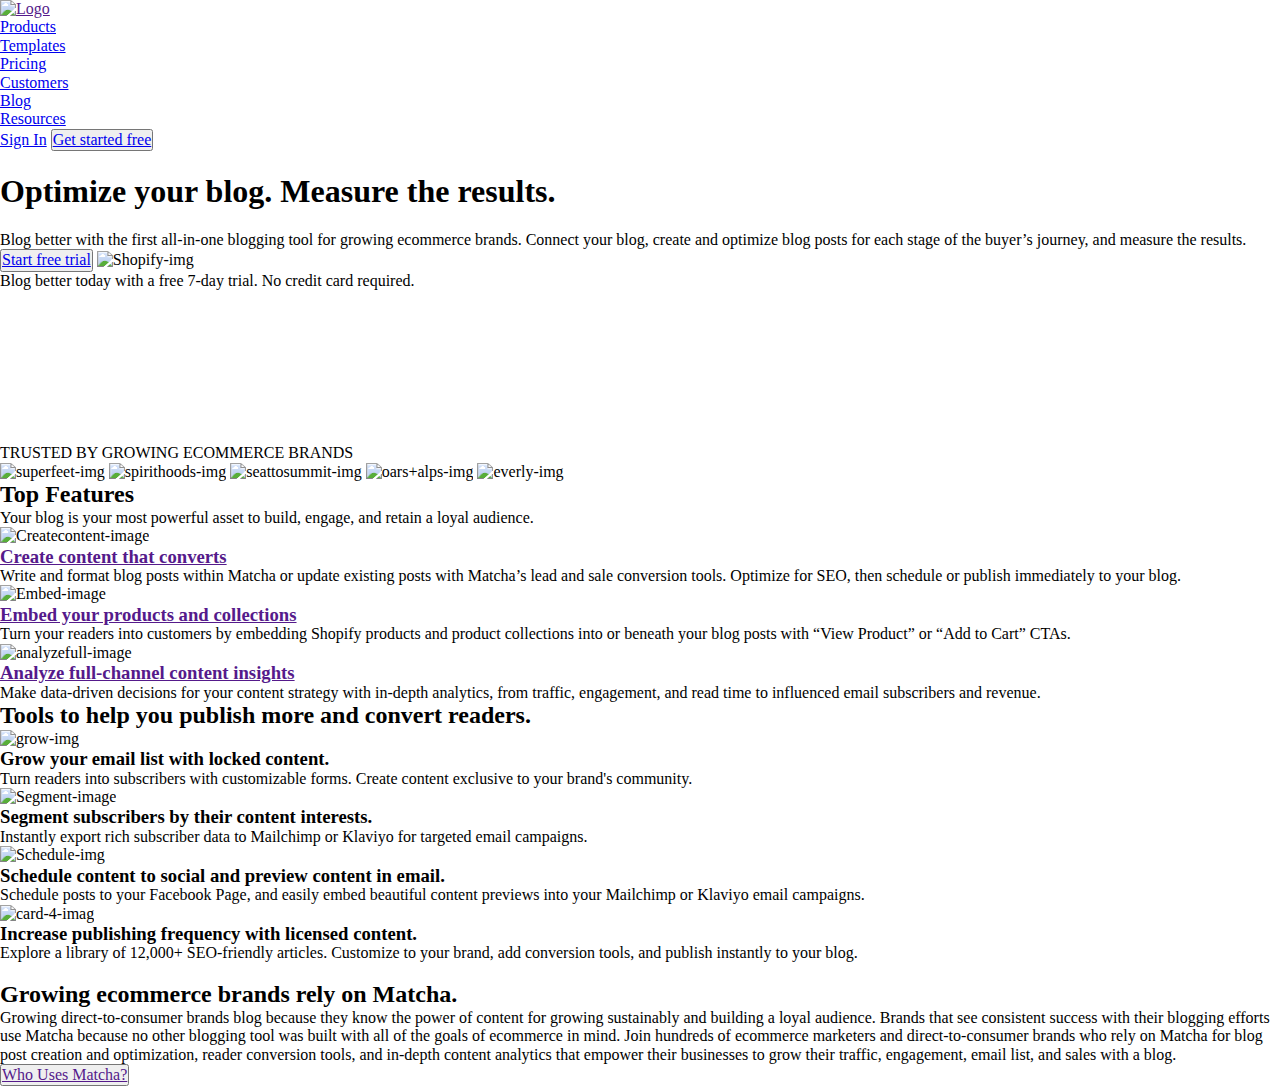
==== Matcha/index.html @ 9ccde67f "Maquietacion pagina Matcha" ====
<!DOCTYPE html>
<html lang="en">
<head>
    <meta charset="UTF-8">
    <meta name="viewport" content="width=device-width, initial-scale=1.0">
    <link rel="stylesheet" href="normalize.css">
    <link rel="stylesheet" href="styles.css">
    <title>Reto General: Matcha</title>
</head>
<body>
    
    <header>

        <div class="logo-container">
            <a href="">
                <img src="https://getmatcha.com/wp-content/themes/getmatcha/img/footer_logo.svg" alt="Logo">
            </a>
        </div>

        <nav>
            <ul>
                <li><a href="#">Products</a></li>
                <li><a href="#">Templates</a></li>
                <li><a href="#">Pricing</a></li>
                <li><a href="#">Customers</a></li>
                <li><a href="#">Blog</a></li>
                <li><a href="#">Resources</a></li>
            </ul>
        </nav>

        <div class="actions-container">
           <a href="#">Sign In</a> 
           <button><a href="#">Get started free</a></button>
        </div>

    </header>

    <main>

        <article>

            <section>
               <div>
                    <h1>Optimize your blog.
                        Measure the results.</h1>
                    
                    <p>Blog better with the first all-in-one blogging tool for growing ecommerce brands. Connect your blog, create and optimize blog posts for each stage of the buyer’s journey, and measure the results.</p>
               </div>

                <div>
                    <button><a href="#">Start free trial</a></button>
                    <img src="https://getmatcha.com/wp-content/themes/getmatcha/img/gfx/shopify-stars.svg" alt="Shopify-img">
                </div>

                <div>
                    <p>
                        Blog better today with a free 7-day trial.
                        No credit card required.  
                    </p>
                </div>
                
               

            </section>

            <section>
                <video src="https://getmatcha.com/"></video>
            </section>

            <footer>
                <div>
                    <p>TRUSTED BY GROWING ECOMMERCE BRANDS</p>
                </div>
                <div>
                    <img src="https://getmatcha.com/wp-content/uploads/2020/08/superfeet.png" alt="superfeet-img">
                    <img src="https://getmatcha.com/wp-content/uploads/2020/08/spirithoods.png" alt="spirithoods-img">
                    <img src="https://getmatcha.com/wp-content/uploads/2020/08/seatosummit.png" alt="seattosummit-img">
                    <img src="https://getmatcha.com/wp-content/uploads/2020/08/oars.png" alt="oars+alps-img">
                    <img src="https://getmatcha.com/wp-content/uploads/2020/08/everly.png" alt="everly-img">
                </div>
            </footer>

        </article>

        <article>

            <section>
                <h2>Top Features</h2>
                <p>Your blog is your most powerful asset to build, engage, and retain a loyal audience.</p>
            </section>

            <section>
                <div>
                    <img src="https://getmatcha.com/wp-content/uploads/2020/08/Group-376-1.png" alt="Createcontent-image">
                    <h3><a href="">Create content that converts</a></h3>
                    <p>Write and format blog posts within Matcha or update existing posts with Matcha’s lead and sale conversion tools. Optimize for SEO, then schedule or publish immediately to your blog.</p>
                </div>
                <div>
                    <img src="https://getmatcha.com/wp-content/uploads/2020/08/Group-381.png" alt="Embed-image">
                    <h3><a href="">Embed your products and collections</a></h3>
                    <p>Turn your readers into customers by embedding Shopify products and product collections into or beneath your blog posts with “View Product” or “Add to Cart” CTAs.</p>
                </div>
                <div>
                    <img src="https://getmatcha.com/wp-content/uploads/2020/08/Group-406-1.png" alt="analyzefull-image">
                    <h3><a href="">Analyze full-channel content insights</a></h3>
                    <p>Make data-driven decisions for your content strategy with in-depth analytics, from traffic, engagement, and read time to influenced email subscribers and revenue.</p>
                </div>
            </section>

        </article>

        <article>
            <div>
                <h2>Tools to help you publish more and convert readers.</h2>
            </div>
            <div>
                <div>
                    <img src="https://getmatcha.com/wp-content/uploads/2020/04/feature-platform-1.png" alt="grow-img">
                    <h3>Grow your email list with locked content.</h3>
                    <p>Turn readers into subscribers with customizable forms. Create content exclusive to your brand's community.</p>
                </div>
                <div>
                    <img src="https://getmatcha.com/wp-content/uploads/2020/04/feature-platform-3.png" alt="Segment-image">
                    <h3>Segment subscribers by their content interests.</h3>
                    <p>Instantly export rich subscriber data to Mailchimp or Klaviyo for targeted email campaigns.</p>
                </div>
                <div>
                    <img src="https://getmatcha.com/wp-content/uploads/2020/07/feature-blog-email.png" alt="Schedule-img">
                    <h3>Schedule content to social and preview content in email.</h3>
                    <p>Schedule posts to your Facebook Page, and easily embed beautiful content previews into your Mailchimp or Klaviyo email campaigns.</p>
                </div>
                <div>
                    <img src="https://getmatcha.com/wp-content/uploads/2020/04/feature-library-1.png" alt="card-4-imag">
                    <h3>Increase publishing frequency with licensed content.</h3>
                    <p>Explore a library of 12,000+ SEO-friendly articles. Customize to your brand, add conversion tools, and publish instantly to your blog.</p>
                </div>
            </div>
        </article>

        <article>

            <div>
                <a href=""><img src="" alt=""></a>
            </div>
            <div>
                <h2>Growing ecommerce brands rely on Matcha.</h2>
                <p>Growing direct-to-consumer brands blog because they know the power of content for growing sustainably and building a loyal audience.

                    Brands that see consistent success with their blogging efforts use Matcha because no other blogging tool was built with all of the goals of ecommerce in mind.
                    
                    Join hundreds of ecommerce marketers and direct-to-consumer brands who rely on Matcha for blog post creation and optimization, reader conversion tools, and in-depth content analytics that empower their businesses to grow their traffic, engagement, email list, and sales with a blog.</p>
                    <button><a href="">Who Uses Matcha?</a></button>
            </div>


        </article>



    </main>

    <footer></footer>

</body>
</html>
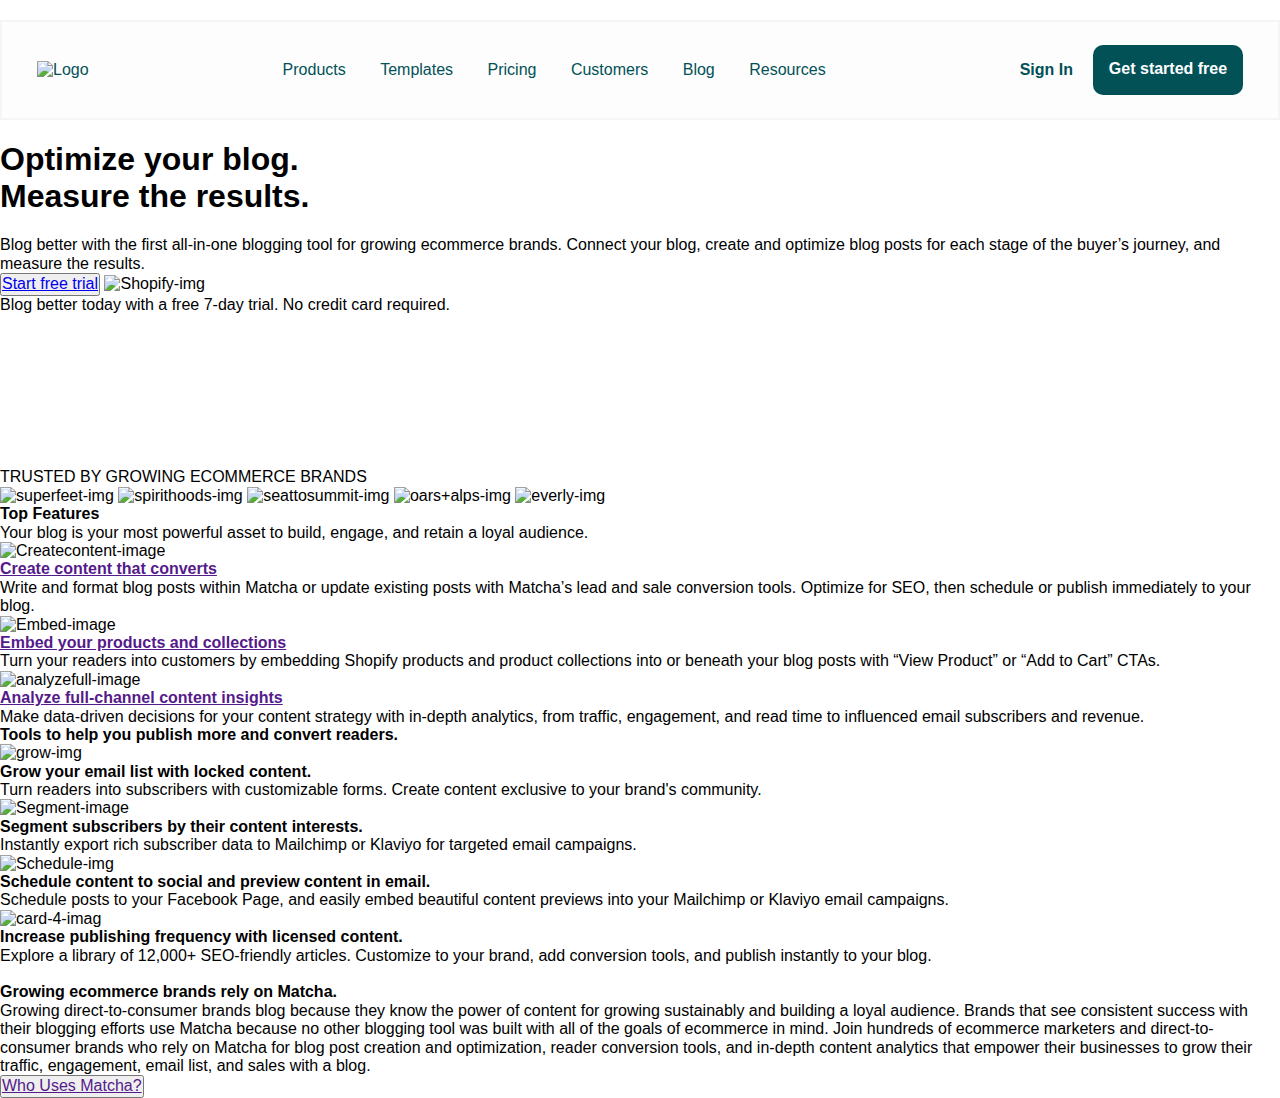
==== commit 8d35691e: "Barra de navegación lista" ====
--- a/Matcha/index.html
+++ b/Matcha/index.html
@@ -30,7 +30,7 @@
 
         <div class="actions-container">
            <a href="#">Sign In</a> 
-           <button><a href="#">Get started free</a></button>
+           <a class="nav-button" href="#">Get started free</a>
         </div>
 
     </header>
@@ -41,7 +41,7 @@
 
             <section>
                <div>
-                    <h1>Optimize your blog.
+                    <h1>Optimize your blog. <br>
                         Measure the results.</h1>
                     
                     <p>Blog better with the first all-in-one blogging tool for growing ecommerce brands. Connect your blog, create and optimize blog posts for each stage of the buyer’s journey, and measure the results.</p>
--- a/Matcha/styles.css
+++ b/Matcha/styles.css
@@ -0,0 +1,68 @@
+:root{
+    --main-color: #025157;
+    --secondary-color: #67B54B;
+}
+
+*{
+    font-family: Arial, Helvetica, sans-serif;
+    font-size: 16px;
+}
+
+header{
+    height: 100px;
+    width: 100%;
+    display: flex;
+    justify-content: space-between;
+    align-items: center;
+    margin-top: 20px;
+    padding: 0 15px;
+    flex-wrap: nowrap;
+    position: sticky;
+    top: 10px;
+    border: solid 2px #f7f4f4; 
+    background-color:  #FDFDFD ;
+}
+
+.logo-container {
+    margin-left: 20px;
+}
+
+
+nav > ul > li {
+    display: inline;
+    margin: 0 15px;  
+}
+
+header a {
+    color: var(--main-color);
+    text-decoration: none;
+}
+
+
+.actions-container{
+    display: flex;
+    align-items: center;
+    font-weight: 600;
+}
+
+.nav-button{  
+    display: inline-block;
+    background-color: var(--main-color);
+    text-align: center;
+    height: 50px;
+    width: 150px;
+    border-radius: 10px;
+    border: none;
+    margin-right: 20px;
+    color:#fff;
+    padding: 15px;
+    margin: 0 20px;
+}
+
+
+
+
+
+
+
+
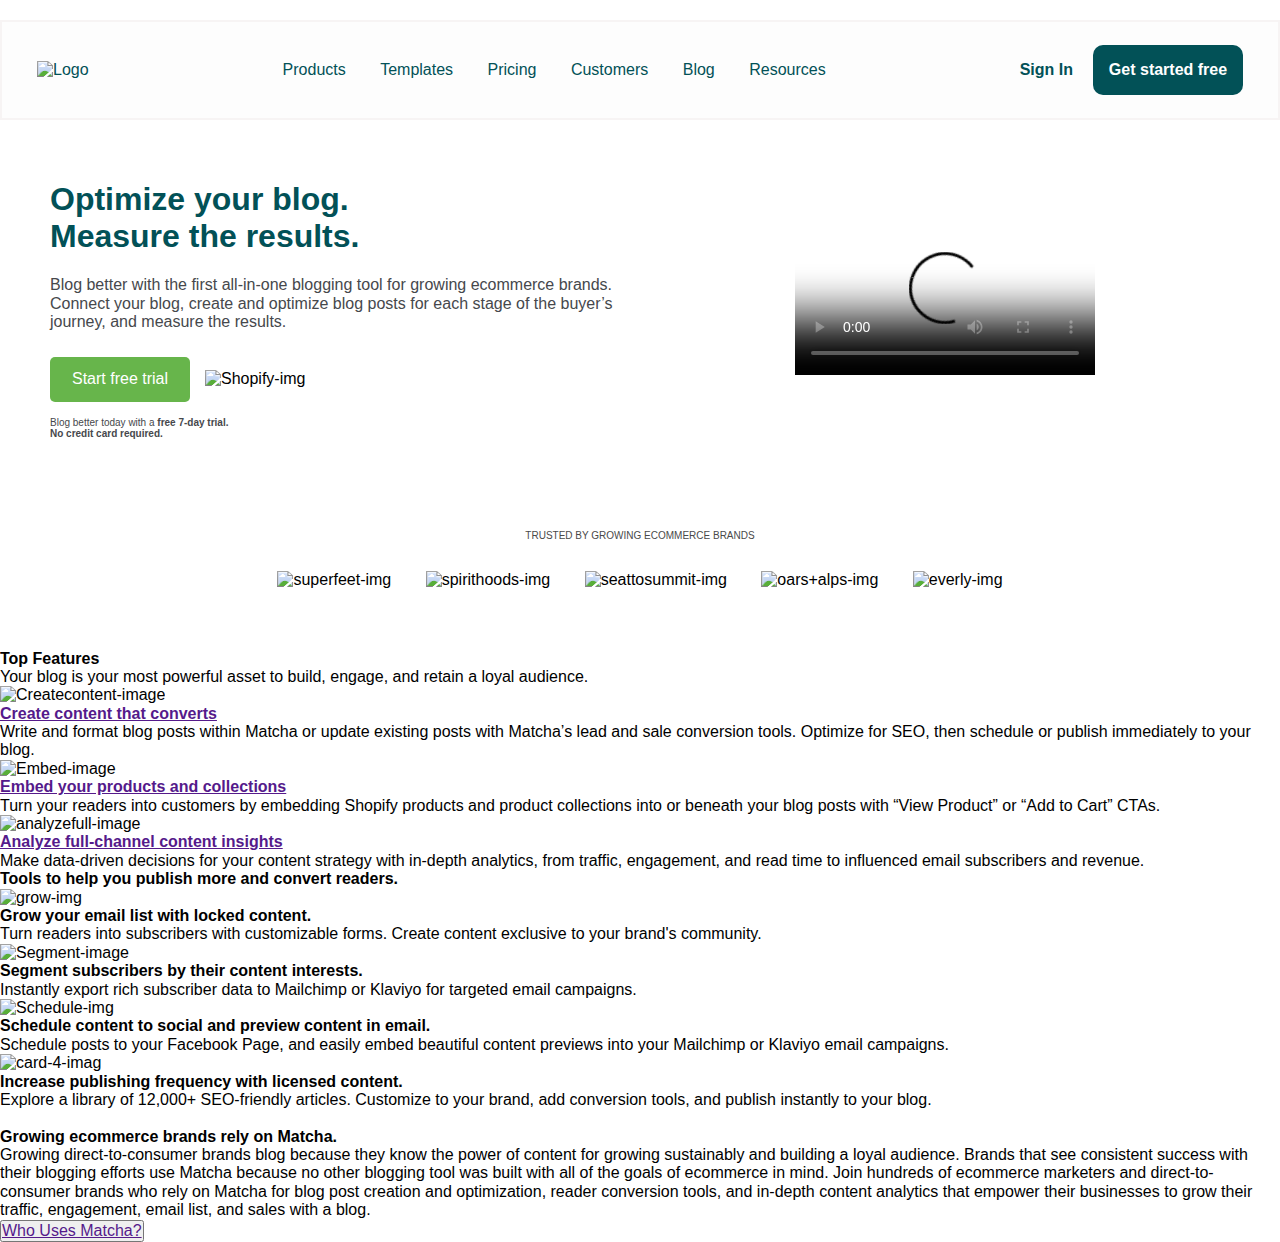
==== commit 6c70082e: "Segunda parte realizada" ====
--- a/Matcha/index.html
+++ b/Matcha/index.html
@@ -37,37 +37,49 @@
 
     <main>
 
-        <article>
+        <article class="promo">
 
-            <section>
-               <div>
-                    <h1>Optimize your blog. <br>
-                        Measure the results.</h1>
-                    
-                    <p>Blog better with the first all-in-one blogging tool for growing ecommerce brands. Connect your blog, create and optimize blog posts for each stage of the buyer’s journey, and measure the results.</p>
-               </div>
+           <div class="promo-container">
+                <section class="promo-content">
+                   <div class="promo-body">
+                        <h1>Optimize your blog. <br>
+                            Measure the results.</h1>
+                        
+                        <p>Blog better with the first all-in-one blogging tool for growing ecommerce brands. Connect your blog, create and optimize blog posts for each stage of the buyer’s journey, and measure the results.</p>
+                   </div>
+               
+                    <div class="promo-actions">
+                        <a href="#">Start free trial</a>
+                        <img src="https://getmatcha.com/wp-content/themes/getmatcha/img/gfx/shopify-stars.svg" alt="Shopify-img">
+                    </div>
+               
+                    <div class="promo-note">
+                        <p>
+                            Blog better today with a <strong>free 7-day trial.</strong> <br>
+                            <strong>No credit card required.</strong>  
+                        </p>
+                    </div>
+               
+                </section>
+               
+                <section class="promo-video">
+                    <video
+                    controls
+                    poster="https://cdn.videvo.net/videvo_files/video/premium/video0036/thumbnails/computer_code00_small.jpg"
+                  >
+                    <source
+                      type="video/webm"
+                      src="https://cdn.videvo.net/videvo_files/video/premium/video0036/small_watermarked/computer_code00_preview.webm"
+                    />
+                    <source
+                      type="video/mp4"
+                      src="https://cdn.videvo.net/videvo_files/video/premium/video0036/small_watermarked/computer_code00_preview.mp4"
+                    />
+                  </video>
+                </section>
+           </div >
 
-                <div>
-                    <button><a href="#">Start free trial</a></button>
-                    <img src="https://getmatcha.com/wp-content/themes/getmatcha/img/gfx/shopify-stars.svg" alt="Shopify-img">
-                </div>
-
-                <div>
-                    <p>
-                        Blog better today with a free 7-day trial.
-                        No credit card required.  
-                    </p>
-                </div>
-                
-               
-
-            </section>
-
-            <section>
-                <video src="https://getmatcha.com/"></video>
-            </section>
-
-            <footer>
+            <footer class="promo-footer">
                 <div>
                     <p>TRUSTED BY GROWING ECOMMERCE BRANDS</p>
                 </div>
--- a/Matcha/styles.css
+++ b/Matcha/styles.css
@@ -27,6 +27,9 @@
     margin-left: 20px;
 }
 
+nav a:hover, a:active{
+    text-decoration: underline;
+}
 
 nav > ul > li {
     display: inline;
@@ -38,7 +41,6 @@
     text-decoration: none;
 }
 
-
 .actions-container{
     display: flex;
     align-items: center;
@@ -46,9 +48,10 @@
 }
 
 .nav-button{  
-    display: inline-block;
+    display: flex;
     background-color: var(--main-color);
-    text-align: center;
+    justify-content: center;
+    align-items: center;
     height: 50px;
     width: 150px;
     border-radius: 10px;
@@ -59,10 +62,200 @@
     margin: 0 20px;
 }
 
-
-
-
-
-
-
-
+.nav-button:hover{
+    background-color: var(--secondary-color);
+    transition: 0.5s;
+}
+
+.promo {
+   
+    display: flex;
+    flex-direction: column;
+    justify-content: center;
+    padding: 30px; 
+    
+    
+}
+
+.promo-container{
+    display: flex;
+    align-items: center;
+    justify-content: space-between;
+    
+}
+
+.promo-container section {
+    display: flex;
+    padding: 10px;
+    width: 50%;
+    margin: 0 10px;
+
+
+}
+
+.promo-content{
+    flex-direction: column;
+}
+
+
+
+.promo-body h1{
+    color: var(--main-color);
+    font-weight: 700;
+    font-family: vesterbroextrabold, Arial, sans-serif;
+}
+
+.promo-body p{
+    color: #46484c;
+    width: 100%;
+    
+}
+
+.promo-actions{
+    display: flex;
+    justify-content: flex-start;
+    align-items: center;
+    margin-top: 25px;
+    
+}
+
+.promo-actions a{
+    display: flex;
+    background-color: var(--secondary-color);
+    justify-content: center;
+    align-items: center;
+    text-decoration: none;
+    color: #fff;
+    height: 45px;
+    width: 140px;
+    border: none;
+    border-radius: 5px;
+
+}
+
+.promo-actions img {
+    margin-left: 15px;
+    
+}
+
+.promo-note{
+    margin-top: 15px;
+}
+
+.promo-note *{
+    font-size: 10px;
+    color: #46484c;
+}
+
+.promo-video{
+    align-items: center;
+    justify-content: center;
+    
+}
+
+.promo-footer{
+
+    display: flex; 
+    flex-direction: column;
+    justify-content: center;
+    align-items: center;
+    margin-top: 50px;
+    padding: 15px;
+    
+}
+
+.promo-footer div {
+    margin: 15px 0;
+}
+
+.promo-footer p {
+    color: #4a4a4a;
+    font-size: 10px;
+}
+
+.promo-footer img {
+    margin: 0 15px;
+}
+
+
+
+
+
+
+/* 
+.promo-content {
+    display: flex;
+    flex-direction: column;
+    width: 60%;
+    border: 3px solid #000
+}
+
+.promo-body {
+    width: 100%;
+    border: 3px solid #000
+}
+
+.promo-body h1{
+    color: var(--main-color);
+    font-weight: 700;
+    font-family: vesterbroextrabold, Arial, sans-serif;
+}
+
+
+
+.promo-body p{
+    color: #46484c;
+    display: inline-block;
+    width: 550px;
+    border: 3px solid #000
+}
+
+.promo-actions{
+    margin-top: 50px;
+    display: flex;
+    align-items: center;
+    justify-content: flex-start;
+}
+
+.promo-actions a{
+    display: flex;
+    background-color: var(--secondary-color);
+    align-items: center;
+    justify-content: center;
+    height: 45px;
+    width: 140px;
+    border-radius: 5px;
+    border: none;    
+    color:#fff;
+    text-decoration: none; 
+}
+
+.promo-actions img {
+    margin-left: 15px
+}
+
+
+
+.promo-note{
+    margin-top: 15px;
+}
+
+.promo-note *{
+    color: #46484c;
+    font-size: 10px;
+}
+
+
+
+.promo-video{
+    width: 40%;
+} */
+
+
+
+
+
+
+
+
+
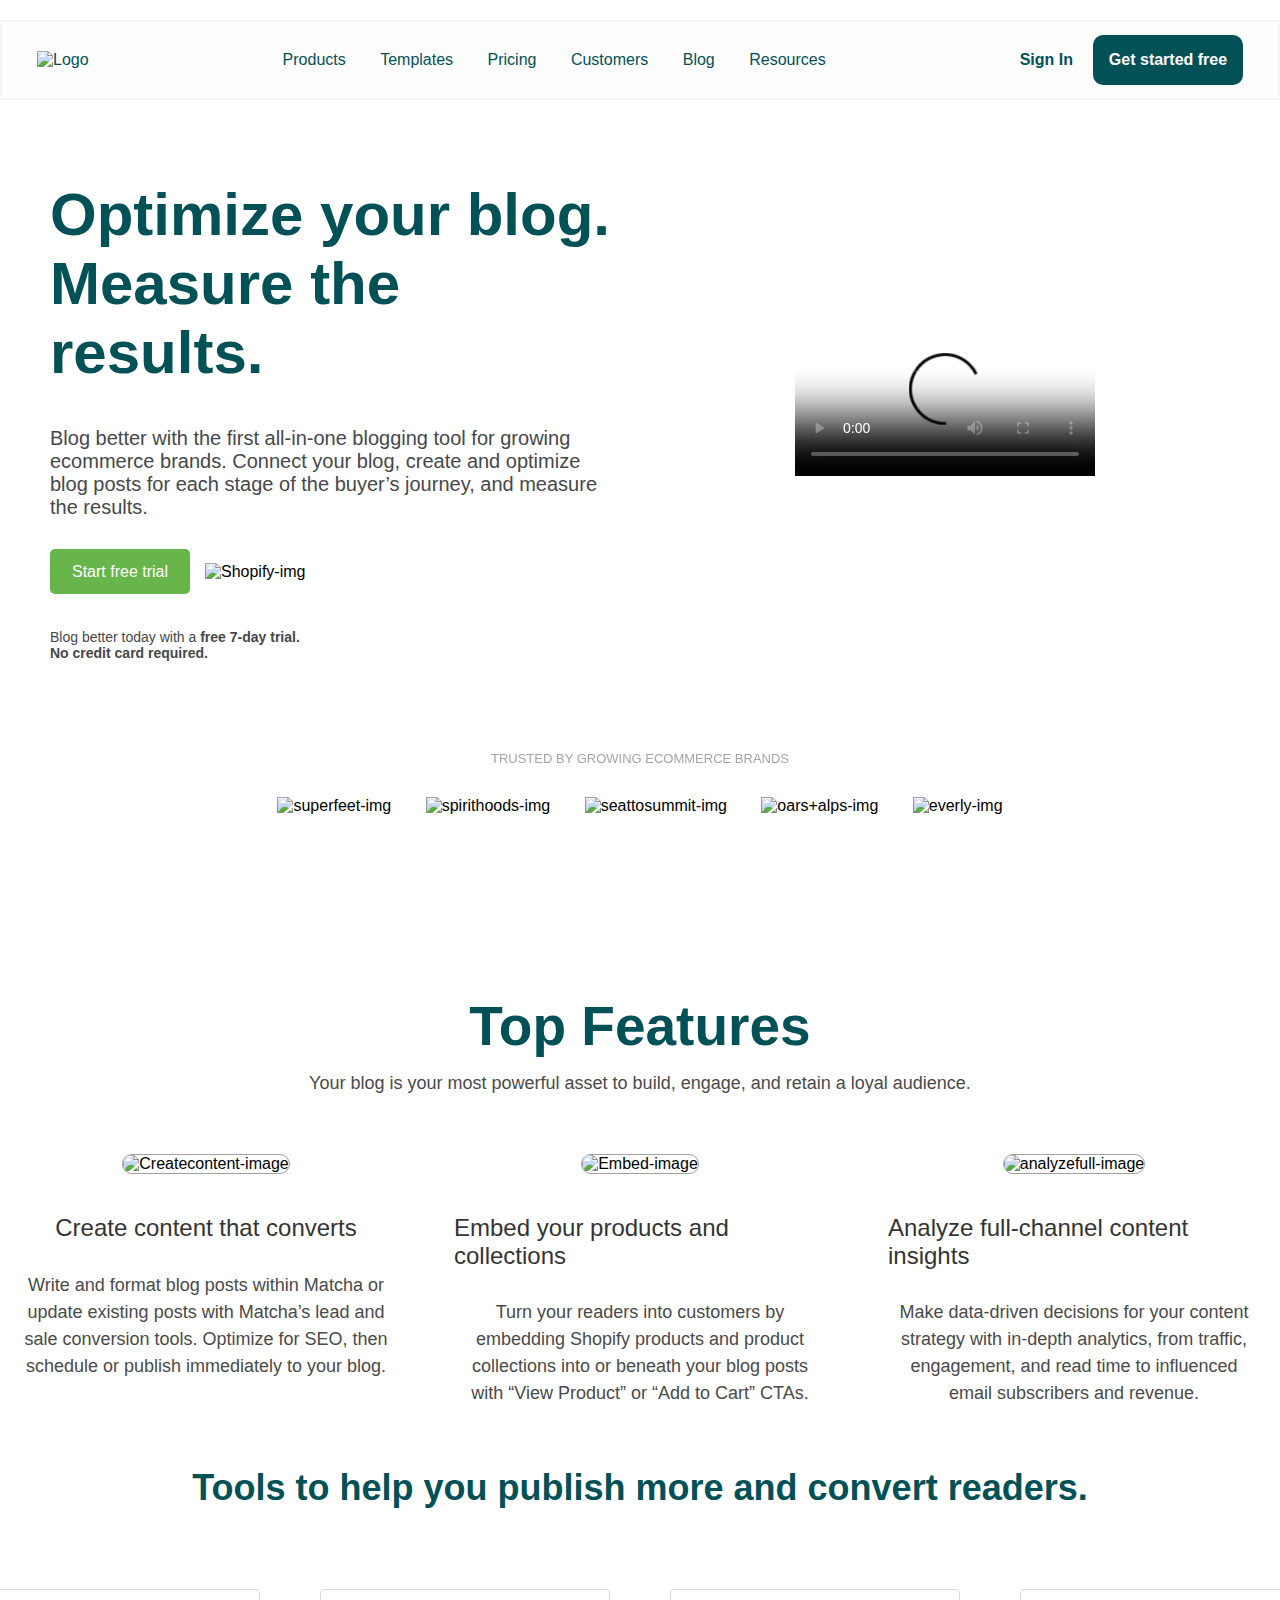
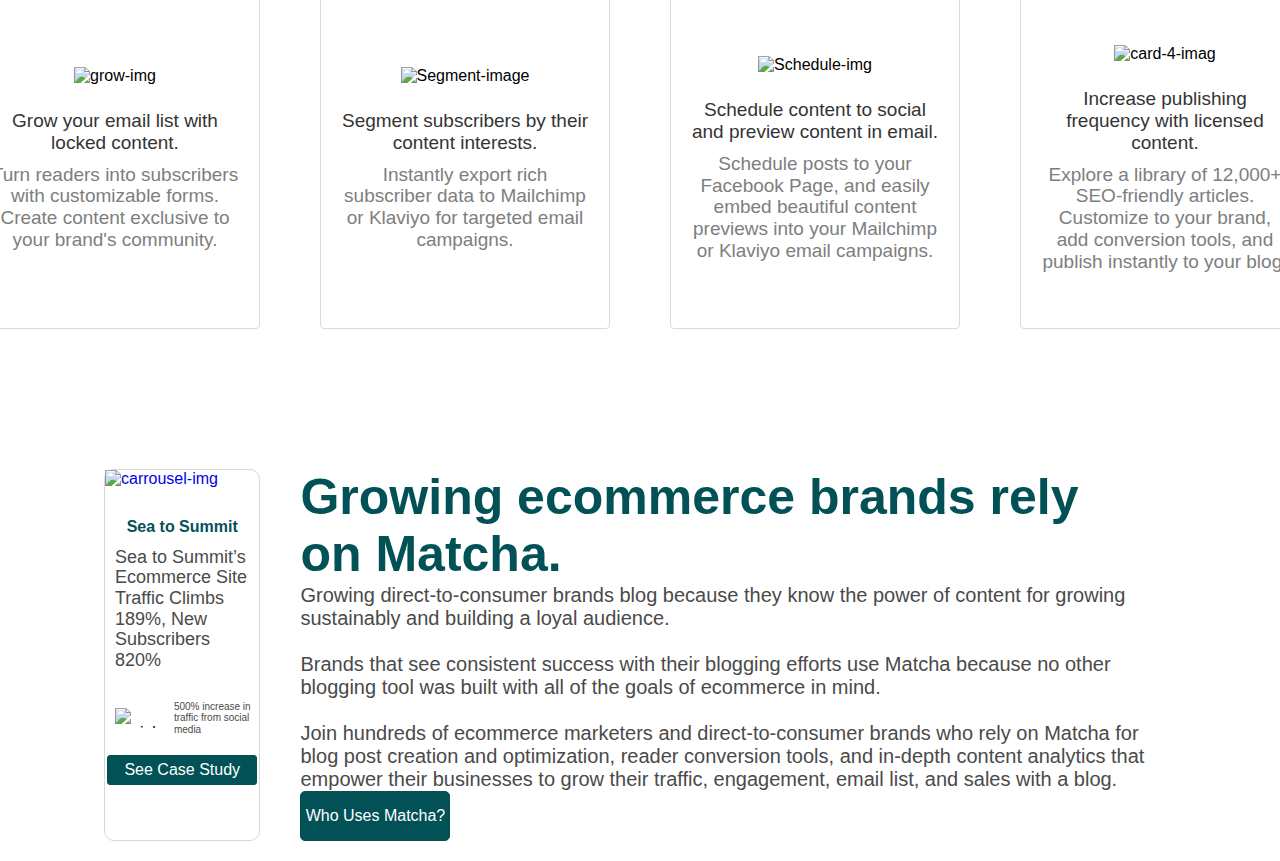
==== commit cf56d8f1: "maketacion de la mayor parte de la página" ====
--- a/Matcha/index.html
+++ b/Matcha/index.html
@@ -94,14 +94,14 @@
 
         </article>
 
-        <article>
+        <article class="top-features-container">
 
-            <section>
+            <section class="top-features-head">
                 <h2>Top Features</h2>
                 <p>Your blog is your most powerful asset to build, engage, and retain a loyal audience.</p>
             </section>
 
-            <section>
+            <section class="top-features-img">
                 <div>
                     <img src="https://getmatcha.com/wp-content/uploads/2020/08/Group-376-1.png" alt="Createcontent-image">
                     <h3><a href="">Create content that converts</a></h3>
@@ -121,53 +121,74 @@
 
         </article>
 
-        <article>
-            <div>
-                <h2>Tools to help you publish more and convert readers.</h2>
-            </div>
-            <div>
-                <div>
-                    <img src="https://getmatcha.com/wp-content/uploads/2020/04/feature-platform-1.png" alt="grow-img">
-                    <h3>Grow your email list with locked content.</h3>
-                    <p>Turn readers into subscribers with customizable forms. Create content exclusive to your brand's community.</p>
+        <article class="cards">
+           <div class="cards-container">
+                <div class="cards-title">
+                    <h2>Tools to help you publish more and convert readers.</h2>
                 </div>
-                <div>
-                    <img src="https://getmatcha.com/wp-content/uploads/2020/04/feature-platform-3.png" alt="Segment-image">
-                    <h3>Segment subscribers by their content interests.</h3>
-                    <p>Instantly export rich subscriber data to Mailchimp or Klaviyo for targeted email campaigns.</p>
+                <div class="cards-items">
+                    <div class="feature-card">
+                        <div>
+                            <img src="https://getmatcha.com/wp-content/uploads/2020/04/feature-platform-1.png" alt="grow-img">
+                        </div>
+                        <h3>Grow your email list with locked content.</h3>
+                        <p>Turn readers into subscribers with customizable forms. Create content exclusive to your brand's community.</p>
+                    </div>
+                    <div class="feature-card">
+                       <div>
+                            <img src="https://getmatcha.com/wp-content/uploads/2020/04/feature-platform-3.png" alt="Segment-image">
+                       </div>
+                        <h3>Segment subscribers by their content interests.</h3>
+                        <p>Instantly export rich subscriber data to Mailchimp or Klaviyo for targeted email campaigns.</p>
+                    </div>
+                    <div class="feature-card"> 
+                       <div>
+                            <img src="https://getmatcha.com/wp-content/uploads/2020/07/feature-blog-email.png" alt="Schedule-img">
+                       </div>
+                        <h3>Schedule content to social and preview content in email.</h3>
+                        <p>Schedule posts to your Facebook Page, and easily embed beautiful content previews into your Mailchimp or Klaviyo email campaigns.</p>
+                    </div>
+                    <div class="feature-card">
+                        <div>
+                            <img src="https://getmatcha.com/wp-content/uploads/2020/04/feature-library-1.png" alt="card-4-imag">
+                            
+                        </div><h3>Increase publishing frequency with licensed content.</h3>
+                        <p>Explore a library of 12,000+ SEO-friendly articles. Customize to your brand, add conversion tools, and publish instantly to your blog.</p>
+                    </div>
                 </div>
-                <div>
-                    <img src="https://getmatcha.com/wp-content/uploads/2020/07/feature-blog-email.png" alt="Schedule-img">
-                    <h3>Schedule content to social and preview content in email.</h3>
-                    <p>Schedule posts to your Facebook Page, and easily embed beautiful content previews into your Mailchimp or Klaviyo email campaigns.</p>
-                </div>
-                <div>
-                    <img src="https://getmatcha.com/wp-content/uploads/2020/04/feature-library-1.png" alt="card-4-imag">
-                    <h3>Increase publishing frequency with licensed content.</h3>
-                    <p>Explore a library of 12,000+ SEO-friendly articles. Customize to your brand, add conversion tools, and publish instantly to your blog.</p>
-                </div>
-            </div>
+           </div >
         </article>
 
-        <article>
+        <article class="study-case">
 
-            <div>
-                <a href=""><img src="" alt=""></a>
-            </div>
-            <div>
-                <h2>Growing ecommerce brands rely on Matcha.</h2>
-                <p>Growing direct-to-consumer brands blog because they know the power of content for growing sustainably and building a loyal audience.
-
-                    Brands that see consistent success with their blogging efforts use Matcha because no other blogging tool was built with all of the goals of ecommerce in mind.
-                    
-                    Join hundreds of ecommerce marketers and direct-to-consumer brands who rely on Matcha for blog post creation and optimization, reader conversion tools, and in-depth content analytics that empower their businesses to grow their traffic, engagement, email list, and sales with a blog.</p>
-                    <button><a href="">Who Uses Matcha?</a></button>
+            <div class="study-case-container">
+                <div class="study-case-carrousel">
+                    <div>
+                        <a href="#"><img src="https://getmatcha.com/wp-content/uploads/2019/08/0.jpg" alt="carrousel-img"></a>
+                    </div>
+                    <div>
+                        <h2>Sea to Summit</h2>
+                        <p>Sea to Summit’s Ecommerce Site Traffic Climbs 189%, New Subscribers 820%</p>
+                    </div>
+                    <div>
+                       <img src="https://getmatcha.com/wp-content/themes/getmatcha/img/icon_audiences.png" alt="social-media">
+                       <p>500% increase in traffic from social media</p>
+                    </div>
+                    <a href="#">See Case Study</a>
+                </div>
+                <div class="study-case-content">
+                    <h2>Growing ecommerce brands rely <br> on Matcha.</h2>
+                    <p>Growing direct-to-consumer brands blog because they know the power of content for growing sustainably and building a loyal audience. <br><br>
+                
+                        Brands that see consistent success with their blogging efforts use Matcha because no other blogging tool was built with all of the goals of ecommerce in mind. <br> <br>
+                        
+                        Join hundreds of ecommerce marketers and direct-to-consumer brands who rely on Matcha for blog post creation and optimization, reader conversion tools, and in-depth content analytics that empower their businesses to grow their traffic, engagement, email list, and sales with a blog.</p>
+                        <button><a href="">Who Uses Matcha?</a></button>
+                </div>
             </div>
 
 
         </article>
-
-
 
     </main>
 
--- a/Matcha/styles.css
+++ b/Matcha/styles.css
@@ -1,6 +1,7 @@
 :root{
     --main-color: #025157;
     --secondary-color: #67B54B;
+    --text-color : #4a4a4a;
 }
 
 *{
@@ -8,8 +9,13 @@
     font-size: 16px;
 }
 
+a{
+    text-decoration: none;
+}
+
+
 header{
-    height: 100px;
+    height: 80px;
     width: 100%;
     display: flex;
     justify-content: space-between;
@@ -89,18 +95,16 @@
     padding: 10px;
     width: 50%;
     margin: 0 10px;
-
-
 }
 
 .promo-content{
     flex-direction: column;
 }
-
 
 
 .promo-body h1{
     color: var(--main-color);
+    font-size: 60px;
     font-weight: 700;
     font-family: vesterbroextrabold, Arial, sans-serif;
 }
@@ -108,6 +112,7 @@
 .promo-body p{
     color: #46484c;
     width: 100%;
+    font-size: 20px;
     
 }
 
@@ -115,7 +120,7 @@
     display: flex;
     justify-content: flex-start;
     align-items: center;
-    margin-top: 25px;
+    margin-top: 30px;
     
 }
 
@@ -139,11 +144,11 @@
 }
 
 .promo-note{
-    margin-top: 15px;
+    margin-top: 35px;
 }
 
 .promo-note *{
-    font-size: 10px;
+    font-size: 14px;
     color: #46484c;
 }
 
@@ -170,92 +175,291 @@
 
 .promo-footer p {
     color: #4a4a4a;
-    font-size: 10px;
+    font-size: 13px;
+    opacity: 0.5;
 }
 
 .promo-footer img {
     margin: 0 15px;
 }
 
-
-
-
-
-
-/* 
-.promo-content {
-    display: flex;
-    flex-direction: column;
-    width: 60%;
-    border: 3px solid #000
-}
-
-.promo-body {
+.top-features-container {
+    display: flex;
+    flex-direction: column;
+    justify-content: center;
+    /* align-items: center; */
+    padding: 20px;
+    /* border: 3px solid #000 */
+}
+
+
+.top-features-head{
+    margin-bottom: 40px;
+    /* border: 3px solid #000 */
+}
+
+.top-features-head h2 {
+    font-size: 55px;
+    color: var(--main-color);
+    text-align: center;
+    
+}
+
+.top-features-head p {
+    font-size: 18px;
+    color: var(--text-color);
+    text-align: center;
+    margin-top: 15px;
+    
+}
+
+.top-features-container{
+    margin-top: 100px;
+    /* border: 3px solid #000 */
+}
+
+.top-features-img{
+    display: flex;
+    justify-content: space-between;
+    margin-top: 20px;
+    /* border: 3px solid #000 */
+}
+
+.top-features-img div{
+    width: 30%;
+    display: flex;
+    flex-direction: column;
+    justify-content: flex-start;
+    align-items: center;
+    /* border: 3px solid #000  */
+}
+
+.top-features-img div img {
+    border : 1px solid rgb(67, 67, 67, 0.5);
+    border-radius: 10px; 
+    margin-bottom: 40px; 
+    object-fit: contain; 
+    
+}
+
+.top-features-img div h3 a{
+    font-size: 24px;
+    color: #343434;
+    font-weight: 100;
+}
+
+.top-features-img div h3 a:hover, a:active{
+    color: var(--secondary-color);
+}
+
+.top-features-img div p
+{
+    font-size: 18px;
+    color: var(--text-color);
+    text-align: center;
+    margin-top: 30px;
+    line-height: 1.5;
+}
+
+.cards{
+    display: flex;
+    justify-content: center;
+    /* border: 3px solid #000  */
+}
+
+.cards-container{
+    width: 80%;
+    margin-top: 50px;
+    padding: 20px;
+    display: flex;
+    flex-direction: column;
+    justify-content: space-between;
+    align-items: center;
+    /* border: 3px solid #000  */
+}
+ 
+.cards-title{
+    margin-bottom: 80px;
+}
+
+.cards >div{
+    margin-top: 20px;
     width: 100%;
-    border: 3px solid #000
-}
-
-.promo-body h1{
+     /* border: 3px solid #000  */
+}
+
+.cards-title h2{
+    text-align: center;
+    font-size: 36px;
     color: var(--main-color);
-    font-weight: 700;
-    font-family: vesterbroextrabold, Arial, sans-serif;
-}
-
-
-
-.promo-body p{
-    color: #46484c;
-    display: inline-block;
-    width: 550px;
-    border: 3px solid #000
-}
-
-.promo-actions{
-    margin-top: 50px;
-    display: flex;
-    align-items: center;
-    justify-content: flex-start;
-}
-
-.promo-actions a{
-    display: flex;
-    background-color: var(--secondary-color);
-    align-items: center;
-    justify-content: center;
-    height: 45px;
-    width: 140px;
+}
+
+.cards-items{
+    display: grid;
+    grid-template: 1fr / repeat(4, 1fr);
+    gap: 40px;
+}
+
+.cards-items > div{
+    
+    background-color: #fff;
+    border: 1px solid #dadada;
+    border-radius: 4px;
+    height: 340px;
+    width: 290px;
+    padding: 20px;
+    margin: 0 10px;
+
+}
+
+.feature-card{
+   display: flex;
+   flex-direction: column;
+    justify-content: center;
+    align-items: center;
+   padding: 20px;
+}
+
+.feature-card div img {
+    height: 50px;
+    margin-bottom: 25px;
+}
+
+.feature-card h3{
+    font-size: 19px;
+    color: #343434;
+    text-align: center;
+    font-weight: 300;
+}
+
+.feature-card p {
+    margin-top: 10px;
+    font-size: 19px;
+    color: #7e7e7e;
+    text-align: center;
+    font-weight: 100;
+} 
+
+.study-case{
+    display: flex;
+    justify-content: center;
+    align-items: center;
+    /* border: 3px solid #000  */
+}
+
+.study-case h2{
+    color: var(--main-color);
+}
+
+.study-case p{
+    color: var(--text-color);
+}
+
+.study-case-container{
+    width: 90%;
+    display: flex;
+    padding: 20px;
+    margin-top: 100px;
+   
+}
+
+
+
+.study-case-container > div{
+    margin: 0 20px;
+    /* border: 3px solid #000  */
+}
+
+.study-case-carrousel{
+    border: 1px solid #d7d7d7;
+    border-radius: 10px;
+    display: flex;
+    flex-direction: column;
+    width: 40%;
+}
+
+.study-case-carrousel div:nth-child(1) img{ 
+    object-fit: contain;
+}
+
+
+.study-case-carrousel div:nth-child(2){
+    display: flex;
+    align-items: center;
+    flex-direction: column;
+    margin: 10px 0;
+    padding: 10px;
+     
+}
+
+.study-case-carrousel div:nth-child(2) h2{
+    margin: 10px 0;
+    
+}
+
+.study-case-carrousel div:nth-child(2) p{
+    font-size: 18px;
+}
+
+.study-case-carrousel div:nth-child(3){
+    display: flex;
+    justify-content: center;
+    align-items: center;
+    margin: 10px 0;
+}
+
+.study-case-carrousel div:nth-child(3) img{
+    height: 20px; 
+    margin: 0 10px;
+}
+
+.study-case-carrousel div:nth-child(3) p{
+    font-size: 10px;
+    color: var(--text-color);
+}
+
+.study-case-carrousel > a:last-of-type{
+    display: flex;
+    margin: 10px 0;
+    border: 1px solid var(--main-color);
+    border-radius: 3px;
+    color: #fff;
+    background-color: var(--main-color);
+    align-self: center;
+    width: 150px;
+    height: 30px;
+    justify-content: center;
+    align-items: center;
+}
+
+
+.study-case-content{
+    display: flex; 
+    flex-direction: column;
+    justify-content: space-around;
+    align-items: flex-start;
+      
+}
+
+.study-case-content h2{
+    font-size: 50px;  
+}
+
+.study-case-content p{
+    display: flex; 
+    flex-direction: column; 
+    font-size: 20px;   
+}
+
+.study-case-content button{
+    background-color: var(--main-color);
+    color: #fff;
+    border: 1px solid var(--main-color);  
     border-radius: 5px;
-    border: none;    
-    color:#fff;
-    text-decoration: none; 
-}
-
-.promo-actions img {
-    margin-left: 15px
-}
-
-
-
-.promo-note{
-    margin-top: 15px;
-}
-
-.promo-note *{
-    color: #46484c;
-    font-size: 10px;
-}
-
-
-
-.promo-video{
-    width: 40%;
-} */
-
-
-
-
-
-
-
-
-
+    height: 50px; 
+    width: 150px;
+}
+
+.study-case-content a{
+    color: #fff
+}
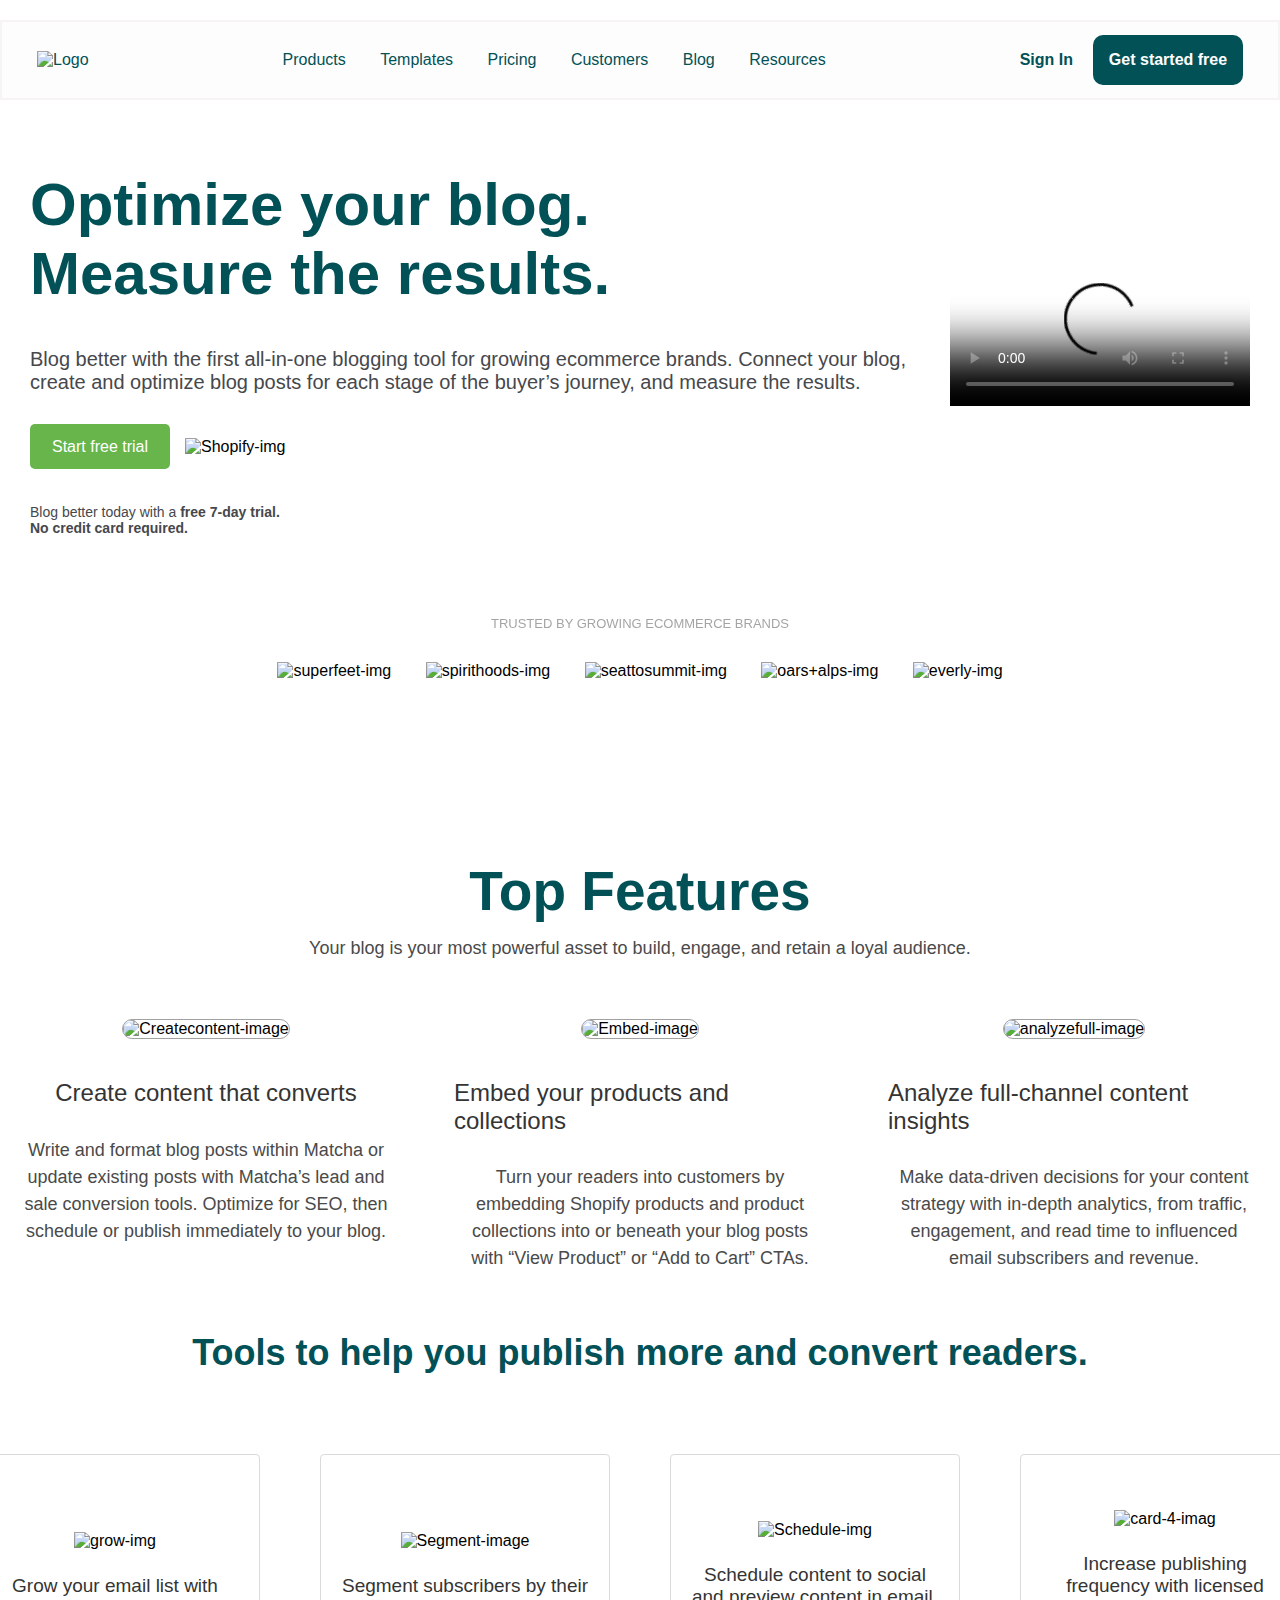
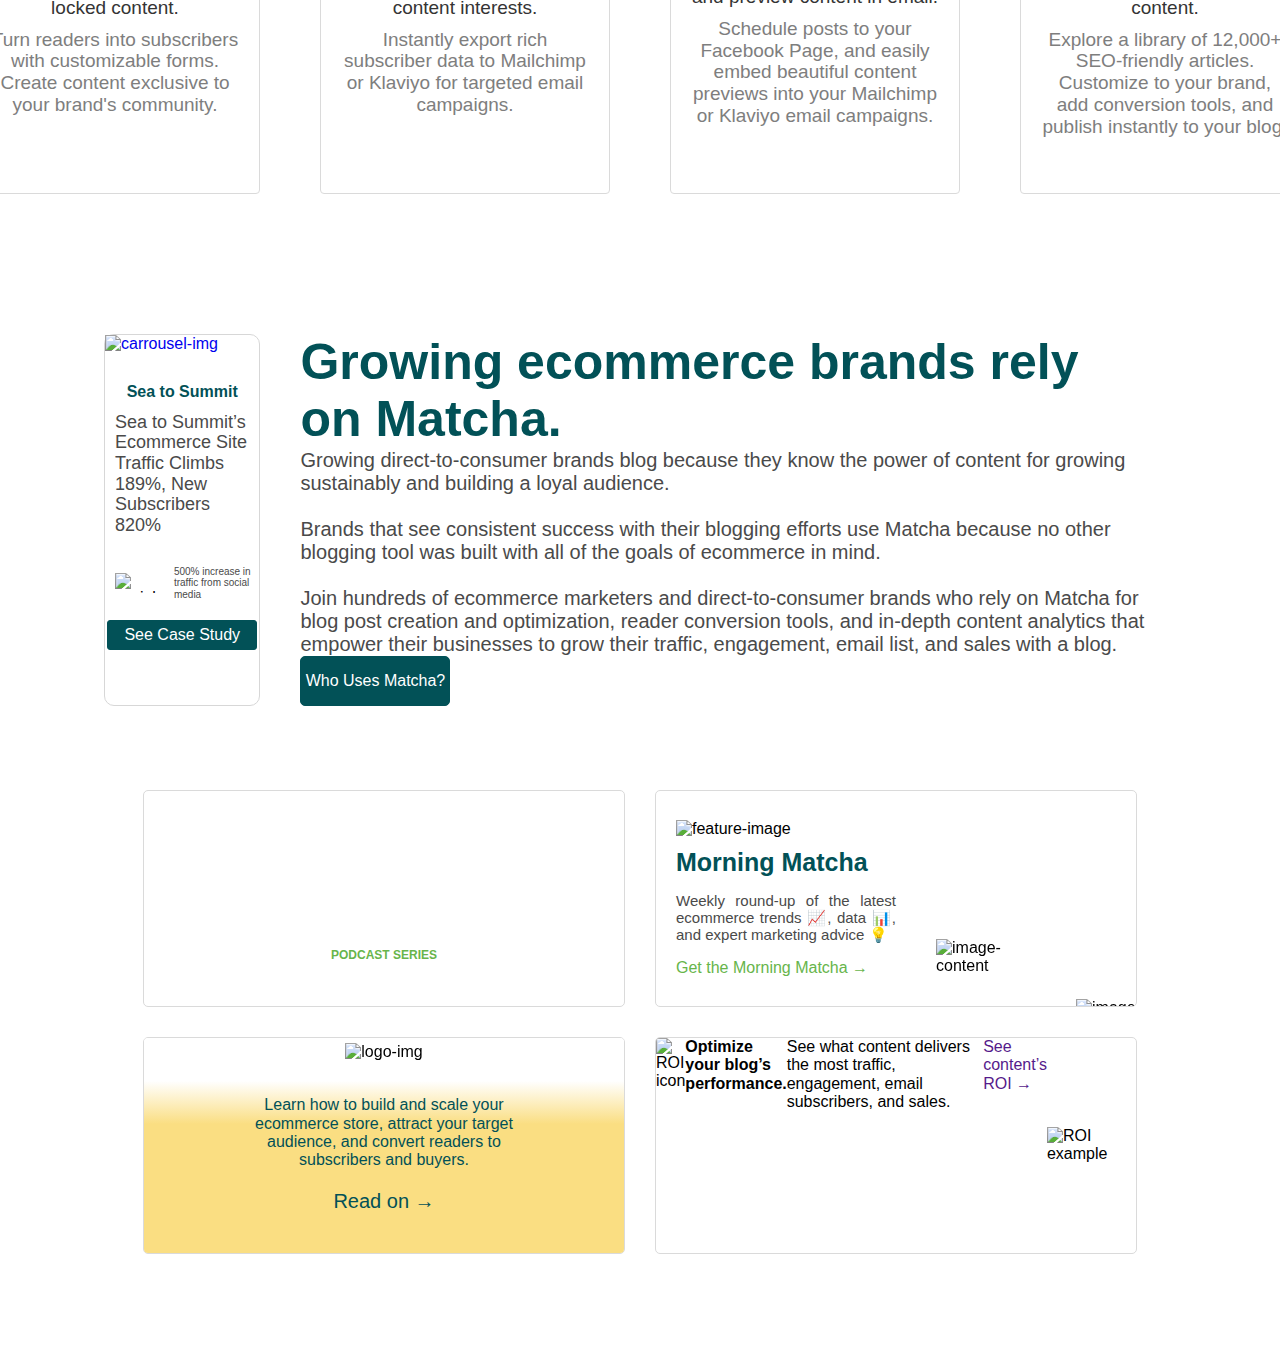
==== commit 1979546d: "Tercera tarjeta agregada" ====
--- a/Matcha/index.html
+++ b/Matcha/index.html
@@ -37,10 +37,10 @@
 
     <main>
 
-        <article class="promo">
+        <section class="promo">
 
            <div class="promo-container">
-                <section class="promo-content">
+                <article class="promo-content">
                    <div class="promo-body">
                         <h1>Optimize your blog. <br>
                             Measure the results.</h1>
@@ -60,9 +60,9 @@
                         </p>
                     </div>
                
-                </section>
-               
-                <section class="promo-video">
+                </article>
+               
+                <article class="promo-video">
                     <video
                     controls
                     poster="https://cdn.videvo.net/videvo_files/video/premium/video0036/thumbnails/computer_code00_small.jpg"
@@ -76,7 +76,7 @@
                       src="https://cdn.videvo.net/videvo_files/video/premium/video0036/small_watermarked/computer_code00_preview.mp4"
                     />
                   </video>
-                </section>
+                </article>
            </div >
 
             <footer class="promo-footer">
@@ -92,16 +92,16 @@
                 </div>
             </footer>
 
-        </article>
-
-        <article class="top-features-container">
-
-            <section class="top-features-head">
+        </section>
+
+        <section class="top-features-container">
+
+            <article class="top-features-head">
                 <h2>Top Features</h2>
                 <p>Your blog is your most powerful asset to build, engage, and retain a loyal audience.</p>
-            </section>
-
-            <section class="top-features-img">
+            </article>
+
+            <article class="top-features-img">
                 <div>
                     <img src="https://getmatcha.com/wp-content/uploads/2020/08/Group-376-1.png" alt="Createcontent-image">
                     <h3><a href="">Create content that converts</a></h3>
@@ -117,11 +117,11 @@
                     <h3><a href="">Analyze full-channel content insights</a></h3>
                     <p>Make data-driven decisions for your content strategy with in-depth analytics, from traffic, engagement, and read time to influenced email subscribers and revenue.</p>
                 </div>
-            </section>
-
-        </article>
-
-        <article class="cards">
+            </article>
+
+        </section>
+
+        <section class="cards">
            <div class="cards-container">
                 <div class="cards-title">
                     <h2>Tools to help you publish more and convert readers.</h2>
@@ -157,9 +157,9 @@
                     </div>
                 </div>
            </div >
-        </article>
-
-        <article class="study-case">
+        </section>
+
+        <section class="study-case">
 
             <div class="study-case-container">
                 <div class="study-case-carrousel">
@@ -188,7 +188,78 @@
             </div>
 
 
-        </article>
+        </section>
+
+        <section class="features">
+            <article class="feature-card-grid">
+                <div  class="feature-content">
+                        <a class= "action" href="#">
+                            <h3>Masters of <br> Ecommerce</h3>
+                            <p>
+                                PODCAST SERIES
+                            </p>
+                        </a >
+                </div>
+                
+            </article>
+            <article class="feature-card-grid">
+                <div class="feature-content">
+                    <div class="feature-content__two">
+                        <div class="feature-content__two-content">
+                            <img src="https://getmatcha.com/wp-content/themes/getmatcha/img/gfx/blocks/matchacup.svg" alt="feature-image">
+                            <h3>Morning Matcha</h3>
+                            <p>Weekly round-up of the latest ecommerce trends 📈, data 📊, and expert marketing advice 💡</p>
+                            <a href="#">Get the Morning Matcha →</a>
+                        </div>
+                        <div class="feature-content_two-images">
+                            <div>
+                                <img src="https://getmatcha.com/wp-content/themes/getmatcha/img/gfx/blocks/mock-1.jpg" alt="image-content" >
+                            </div>
+                            <div>
+                                <img src="https://getmatcha.com/wp-content/themes/getmatcha/img/gfx/blocks/mock-2.jpg" alt="image-content">
+                                
+                            </div>
+                    </div>
+                </div>
+                <div class="feature-image"></div>
+              </article>
+              <article class="feature-card-grid">
+                <div class="feature-content">
+                 <div class="feature-content-three">
+                      <div class="feature-content__header">
+                        <img src="https://getmatcha.com/wp-content/themes/getmatcha/img/gfx/blocks/matchablog.svg" alt="logo-img"> 
+                      </div>
+                     <div class="feature-content_body">
+                     <p>Learn how to build and scale your ecommerce store, attract your target audience, and convert readers to subscribers and buyers.</p>
+                     <a href="#">Read on →</a>
+                     </div>
+                 </div>
+              </article>
+              <article class="feature-card-grid">
+                <div class="feature-content">
+                  <figure>
+                    <img
+                      src="https://getmatcha.com/wp-content/themes/getmatcha/img/icon_roi.png"
+                      alt="ROI icon"
+                    />
+                  </figure>
+                  <h3>Optimize your blog’s performance.</h3>
+                  <p>
+                    See what content delivers the most traffic, engagement, email
+                    subscribers, and sales.
+                  </p>
+                  <a href="">See content’s ROI →</a>
+                </div>
+                <div class="feature-image">
+                  <figure>
+                    <img
+                      src="https://getmatcha.com/wp-content/themes/getmatcha/img/image_roi.png"
+                      alt="ROI example"
+                    />
+                  </figure>
+                </div>
+              </article>
+        </section>
 
     </main>
 
--- a/Matcha/styles.css
+++ b/Matcha/styles.css
@@ -25,7 +25,7 @@
     flex-wrap: nowrap;
     position: sticky;
     top: 10px;
-    border: solid 2px #f7f4f4; 
+    border: solid 2px #f7f4f4;
     background-color:  #FDFDFD ;
 }
 
@@ -39,7 +39,7 @@
 
 nav > ul > li {
     display: inline;
-    margin: 0 15px;  
+    margin: 0 15px;
 }
 
 header a {
@@ -53,7 +53,7 @@
     font-weight: 600;
 }
 
-.nav-button{  
+.nav-button{
     display: flex;
     background-color: var(--main-color);
     justify-content: center;
@@ -74,20 +74,20 @@
 }
 
 .promo {
-   
-    display: flex;
-    flex-direction: column;
-    justify-content: center;
-    padding: 30px; 
-    
-    
+
+    display: flex;
+    flex-direction: column;
+    justify-content: center;
+    padding: 30px;
+
+
 }
 
 .promo-container{
     display: flex;
     align-items: center;
     justify-content: space-between;
-    
+
 }
 
 .promo-container section {
@@ -113,7 +113,7 @@
     color: #46484c;
     width: 100%;
     font-size: 20px;
-    
+
 }
 
 .promo-actions{
@@ -121,7 +121,7 @@
     justify-content: flex-start;
     align-items: center;
     margin-top: 30px;
-    
+
 }
 
 .promo-actions a{
@@ -140,7 +140,7 @@
 
 .promo-actions img {
     margin-left: 15px;
-    
+
 }
 
 .promo-note{
@@ -155,18 +155,18 @@
 .promo-video{
     align-items: center;
     justify-content: center;
-    
+
 }
 
 .promo-footer{
 
-    display: flex; 
+    display: flex;
     flex-direction: column;
     justify-content: center;
     align-items: center;
     margin-top: 50px;
     padding: 15px;
-    
+
 }
 
 .promo-footer div {
@@ -202,7 +202,7 @@
     font-size: 55px;
     color: var(--main-color);
     text-align: center;
-    
+
 }
 
 .top-features-head p {
@@ -210,7 +210,7 @@
     color: var(--text-color);
     text-align: center;
     margin-top: 15px;
-    
+
 }
 
 .top-features-container{
@@ -236,10 +236,10 @@
 
 .top-features-img div img {
     border : 1px solid rgb(67, 67, 67, 0.5);
-    border-radius: 10px; 
-    margin-bottom: 40px; 
-    object-fit: contain; 
-    
+    border-radius: 10px;
+    margin-bottom: 40px;
+    object-fit: contain;
+
 }
 
 .top-features-img div h3 a{
@@ -277,7 +277,7 @@
     align-items: center;
     /* border: 3px solid #000  */
 }
- 
+
 .cards-title{
     margin-bottom: 80px;
 }
@@ -301,7 +301,7 @@
 }
 
 .cards-items > div{
-    
+
     background-color: #fff;
     border: 1px solid #dadada;
     border-radius: 4px;
@@ -338,7 +338,7 @@
     color: #7e7e7e;
     text-align: center;
     font-weight: 100;
-} 
+}
 
 .study-case{
     display: flex;
@@ -360,9 +360,8 @@
     display: flex;
     padding: 20px;
     margin-top: 100px;
-   
-}
-
+
+}
 
 
 .study-case-container > div{
@@ -378,7 +377,7 @@
     width: 40%;
 }
 
-.study-case-carrousel div:nth-child(1) img{ 
+.study-case-carrousel div:nth-child(1) img{
     object-fit: contain;
 }
 
@@ -389,12 +388,12 @@
     flex-direction: column;
     margin: 10px 0;
     padding: 10px;
-     
+
 }
 
 .study-case-carrousel div:nth-child(2) h2{
     margin: 10px 0;
-    
+
 }
 
 .study-case-carrousel div:nth-child(2) p{
@@ -409,7 +408,7 @@
 }
 
 .study-case-carrousel div:nth-child(3) img{
-    height: 20px; 
+    height: 20px;
     margin: 0 10px;
 }
 
@@ -432,34 +431,227 @@
     align-items: center;
 }
 
+.study-case-carrousel > a:last-of-type:hover , a:last-of-type:active{
+    background-color: var(--secondary-color);
+    border: 1px solid var(--secondary-color);
+    transition: 0.5s;
+}
 
 .study-case-content{
-    display: flex; 
+    display: flex;
     flex-direction: column;
     justify-content: space-around;
     align-items: flex-start;
-      
+
 }
 
 .study-case-content h2{
-    font-size: 50px;  
+    font-size: 50px;
 }
 
 .study-case-content p{
-    display: flex; 
-    flex-direction: column; 
-    font-size: 20px;   
+    display: flex;
+    flex-direction: column;
+    font-size: 20px;
 }
 
 .study-case-content button{
     background-color: var(--main-color);
     color: #fff;
-    border: 1px solid var(--main-color);  
+    border: 1px solid var(--main-color);
     border-radius: 5px;
-    height: 50px; 
+    height: 50px;
     width: 150px;
+}
+
+.study-case-content button:hover, button:active{
+    background-color: var(--secondary-color);
+    color: #fff;
+    border: 1px solid var(--secondary-color);
+    transition: 0.5s;
 }
 
 .study-case-content a{
     color: #fff
 }
+
+.features{
+
+    width: 100%;
+    /* background-color: #025157; */
+    padding: 5% 10%;
+    display: grid;
+    grid-template: repeat(2, 1fr) / repeat(2, 1fr);
+}
+
+
+.features .feature-card-grid{
+    display: flex;
+    align-items: center;
+    margin-bottom: 30px;
+    margin-left: 15px;
+    margin-right: 15px;
+    background-color: #fff;
+    border: 1px solid #dadada;
+    border-radius: 5px;
+    overflow: hidden;
+}
+
+
+.feature-content{
+    display: flex;
+    width: 100%;
+    height: 100%;
+}
+
+
+.action {
+    display: flex;
+    width: 100%;
+    height: 100%;
+    justify-content: center;
+    align-items: center;
+    flex-direction: column;
+    background-image: url(https://getmatcha.com/wp-content/themes/getmatcha/img/gfx/blocks/masters.jpg);
+}
+
+.action h3 {
+    color: white;
+    font-size: 50px;
+    text-align: center;
+}
+
+.action:hover h3 {
+    font-size: 55px;
+    transition: 0.2s;
+}
+
+
+.action p {
+    color: var(--secondary-color);
+    margin: 10px 0;
+    font-size: 12px;
+    font-weight: 700;
+}
+
+.feature-content__two{
+    display: flex;
+    align-items: center;
+}
+
+.feature-content__two-content{
+    width: 50%;
+    padding: 20px;
+    flex: 1;
+
+}
+
+.feature-content__two-content h3{
+   color : var(--main-color)  ;
+   margin-top  : 10px;
+   margin-bottom: 15px;
+   font-size: 25px;
+}
+
+.feature-content__two-content p{
+    color : var(--text-color)  ;
+    margin-top  : 10px;
+    margin-bottom: 15px;
+    text-align: justify;
+    font-weight: 500;
+    font-size: 15px;
+ }
+
+ .feature-content__two-content a{
+    color : var(--secondary-color)  ;
+    margin-top  : 10px;
+    margin-bottom: 15px;
+    text-align: justify;
+    font-weight: 500;
+    font-size: 16px;
+ }
+
+ .feature-content__two-content a:hover{
+    text-decoration: underline;
+ }
+
+.feature-content_two-images{
+    display: flex;
+    flex: 1;
+    width: 50%;
+    align-self: flex-end;
+    position: relative;
+    left: 10px;
+    
+}
+
+.feature-content_two-images div{
+    flex: 1;
+    margin: 0 10px;
+    
+}
+
+.feature-content_two-images div:first-of-type{
+    position : relative;
+    top: -30px;
+}
+
+
+.feature-content_two-images div:last-of-type{
+    position : relative;
+    top: 30px;
+    right: -30px;
+}
+
+.feature-content-three{
+    padding : 20px;
+    display: flex;
+    flex-direction: column;
+    align-items: center;
+    justify-content: center;
+    background-image:  url(https://getmatcha.com/wp-content/themes/getmatcha/css/../img/gfx/blocks/texture.jpg),-webkit-gradient(linear,left top,left bottom,color-stop(20%,#fff),color-stop(40%,#fade82),to(#fade82));
+    background-repeat: repeat-x;
+    background-size: 115% auto;
+    background-position: center 2%;
+    
+}
+
+.feature-content__header{
+   position: relative;
+   top: -15px;
+}
+
+.feature-content_body{
+    display: flex;
+    width: 80%;
+    align-items: center;
+    justify-content: center;
+    flex-direction: column;
+    padding: 20px;
+}
+
+.feature-content_body p{
+    color: var(--main-color);
+    text-align: center;
+}
+
+.feature-content_body a{
+    margin-top: 20px;
+    color: var(--main-color);
+    font-size: 20px;
+    font-size: 700;
+}
+
+
+
+
+
+
+
+
+
+
+
+
+
+
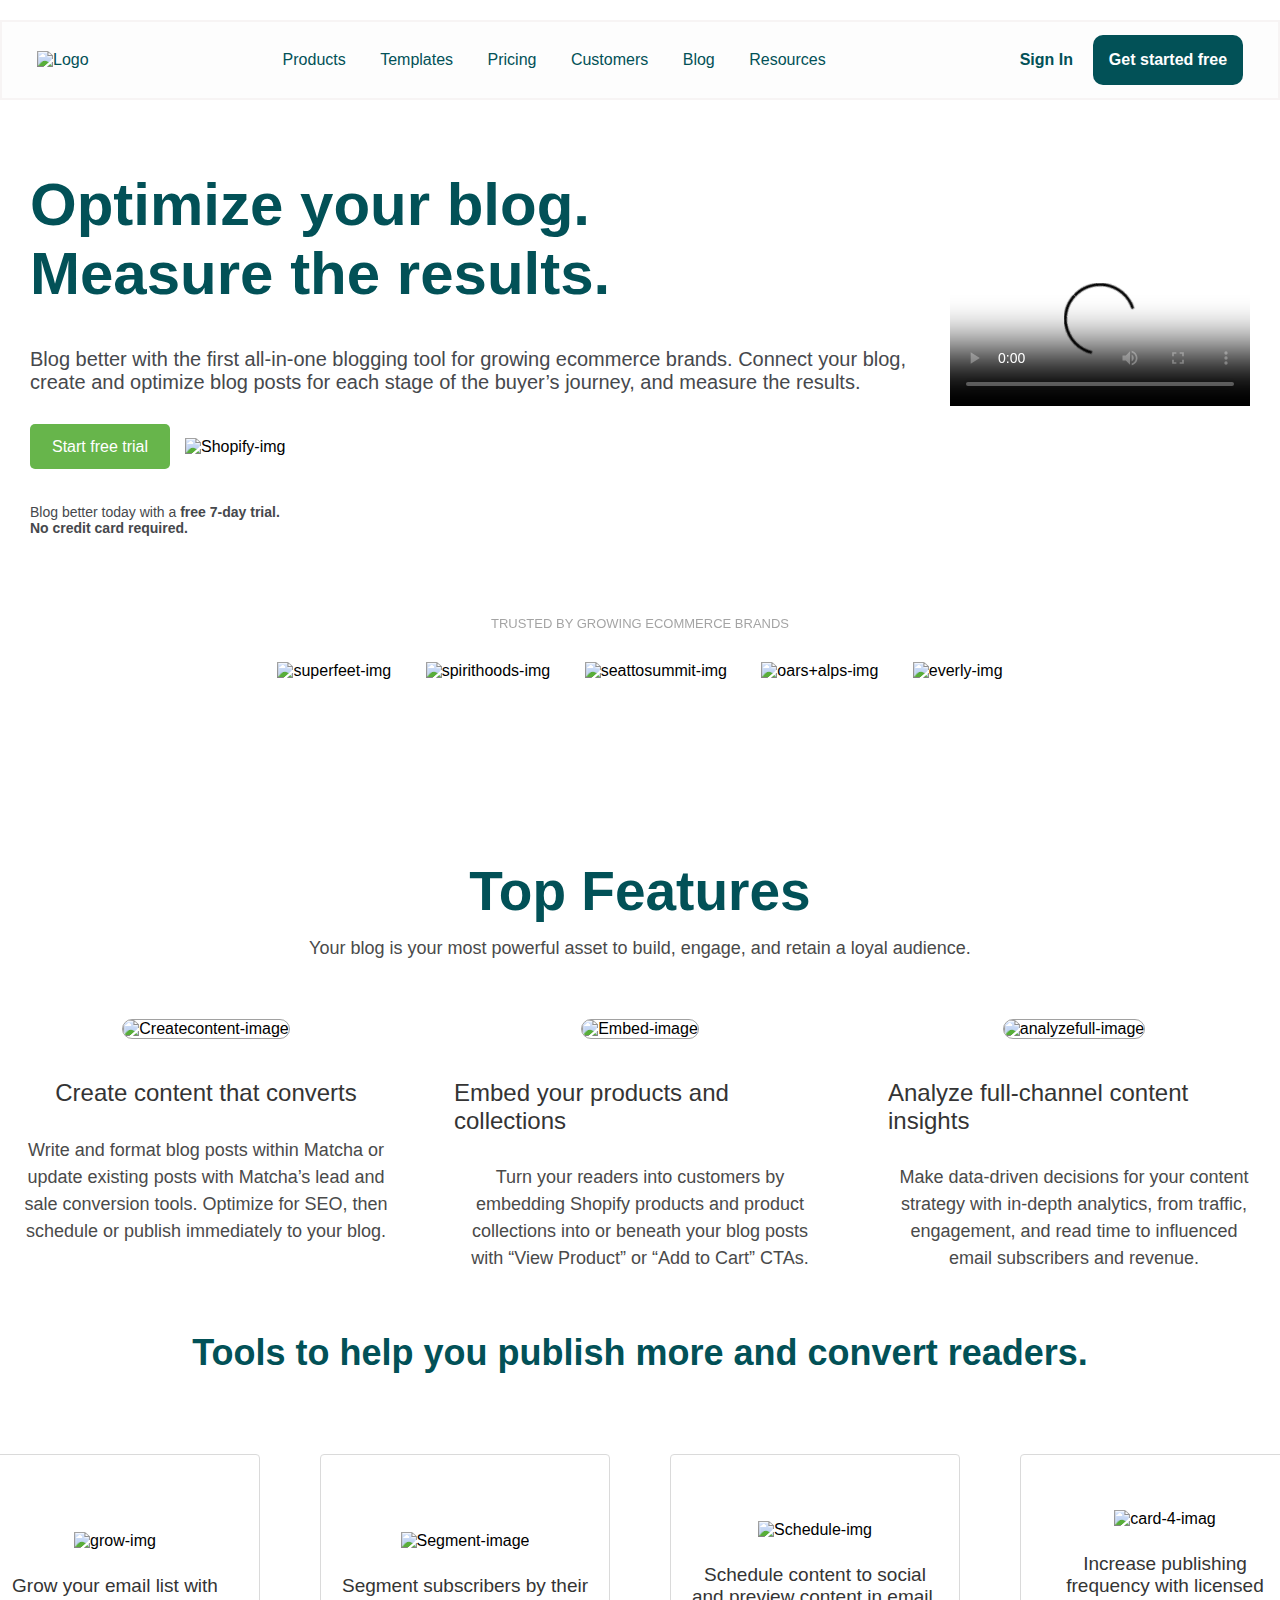
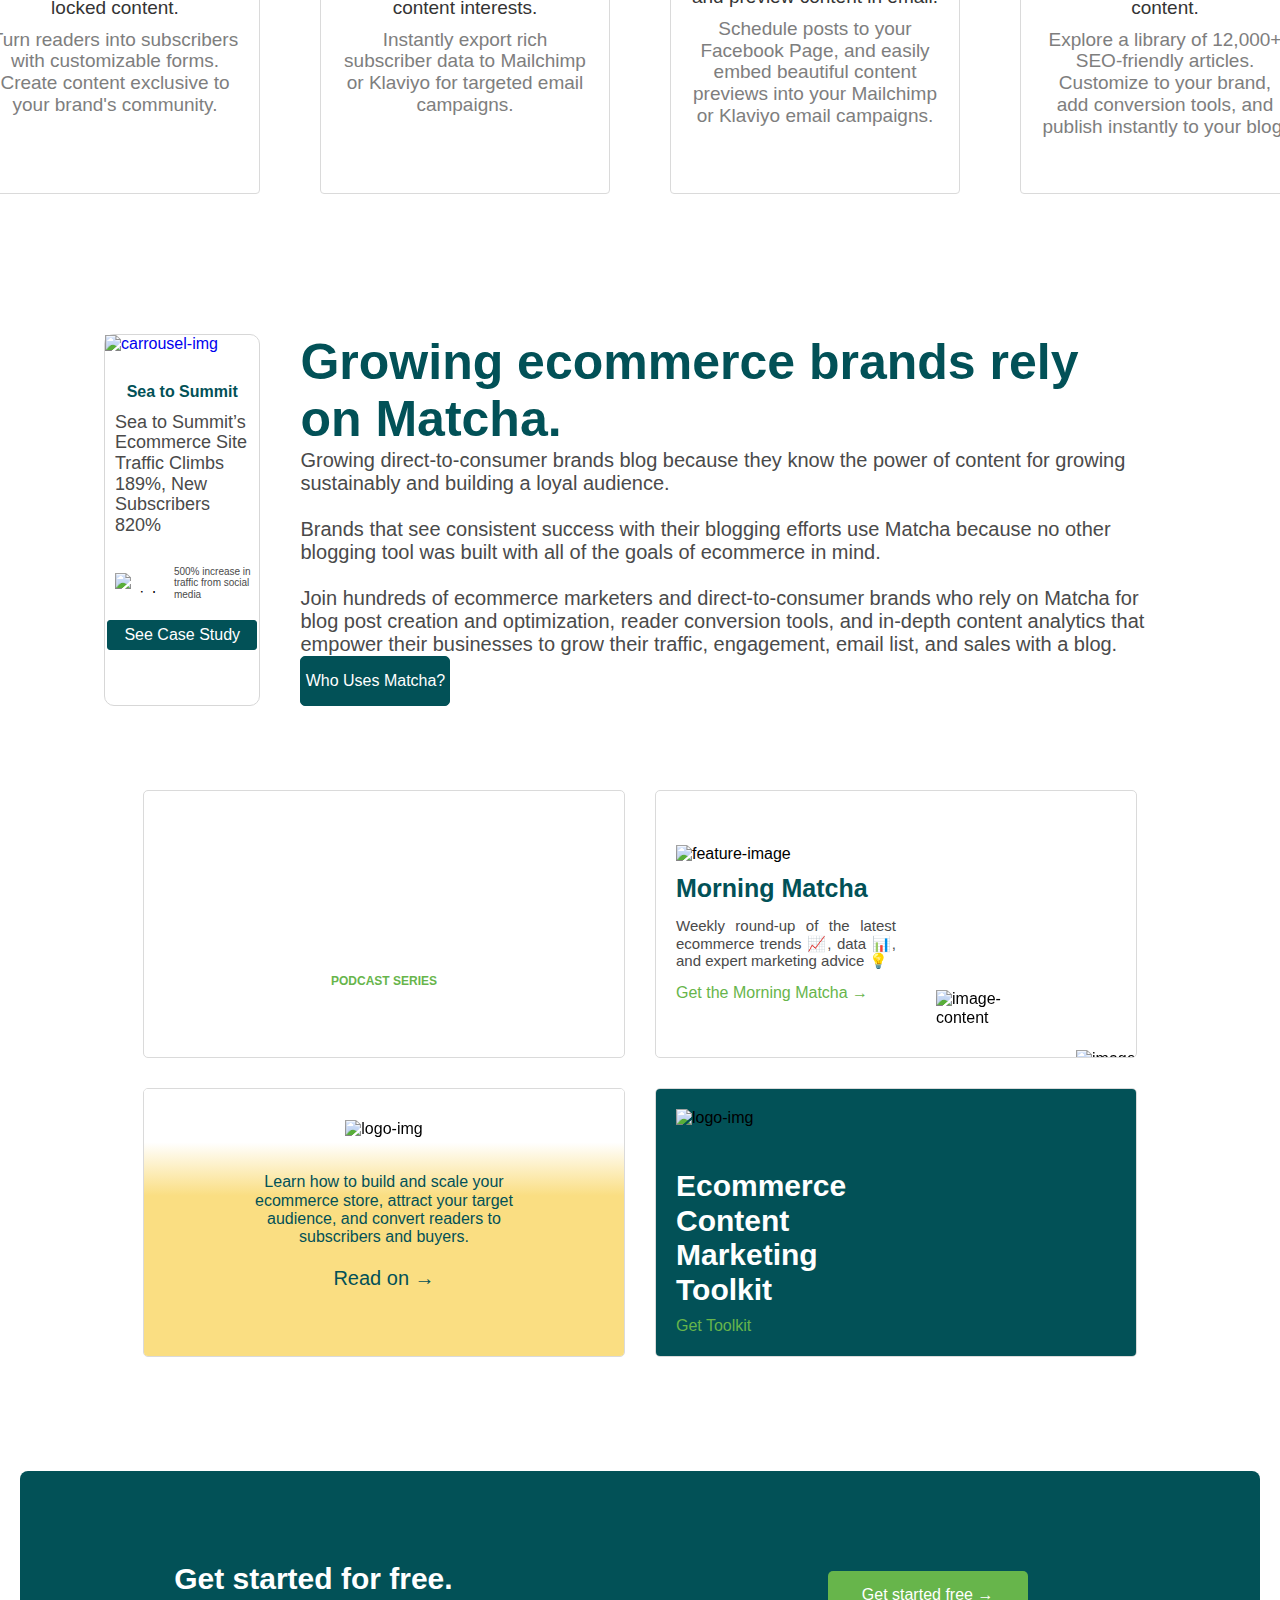
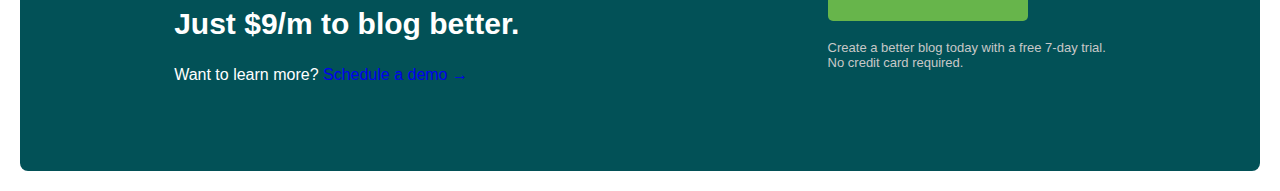
==== commit 3fe8919c: "Acabe hasta el footer" ====
--- a/Matcha/index.html
+++ b/Matcha/index.html
@@ -237,28 +237,33 @@
               </article>
               <article class="feature-card-grid">
                 <div class="feature-content">
-                  <figure>
-                    <img
-                      src="https://getmatcha.com/wp-content/themes/getmatcha/img/icon_roi.png"
-                      alt="ROI icon"
-                    />
-                  </figure>
-                  <h3>Optimize your blog’s performance.</h3>
-                  <p>
-                    See what content delivers the most traffic, engagement, email
-                    subscribers, and sales.
-                  </p>
-                  <a href="">See content’s ROI →</a>
-                </div>
-                <div class="feature-image">
-                  <figure>
-                    <img
-                      src="https://getmatcha.com/wp-content/themes/getmatcha/img/image_roi.png"
-                      alt="ROI example"
-                    />
-                  </figure>
+                 <div class="feature-content-four">
+                    <img src="https://getmatcha.com/wp-content/themes/getmatcha/img/gfx/blocks/matchablog.svg" alt="logo-img">
+                    <h3>Ecommerce <br>
+                        Content <br>
+                        Marketing <br>
+                        Toolkit
+                        </h3>
+                    <a href="">Get Toolkit</a>
+                 </div>
                 </div>
               </article>
+        </section>
+
+        <section class="contact">
+            <div class="contact-container">
+                <div class="contact-body">
+                    <h3>Get started for free. <br>
+                        Just $9/m to blog better.</h3>
+                        <p>Want to learn more? <a href="#">Schedule a demo →</a></p>
+                </div>
+                <div class="contact-button">
+                    <a href="#">Get started free →</a>
+                    <p>
+                        Create a better blog today with a free 7-day trial.<br>
+                        No credit card required.</p>
+                </div>
+            </div>
         </section>
 
     </main>
--- a/Matcha/styles.css
+++ b/Matcha/styles.css
@@ -642,16 +642,84 @@
     font-size: 700;
 }
 
-
-
-
-
-
-
-
-
-
-
-
-
-
+.feature-content-four{
+    width: 100%;
+    background-color: var(--main-color);
+    background-image: url(https://getmatcha.com/wp-content/themes/getmatcha/img/gfx/blocks/toolkit.jpg);
+    background-position: 130% 44%;
+    background-size: auto 150%;
+    background-repeat: no-repeat;
+    padding: 20px;
+    display: flex;
+    flex-direction: column;
+    align-items: flex-start;
+
+}
+
+.feature-content-four h3{
+    color: #fff;
+    font-size: 30px;
+    margin-top: 10px;
+}
+
+.feature-content-four a{
+    color: var(--secondary-color);
+    margin-top: 10px;
+}
+
+.feature-content img{
+    height : 50px
+}
+
+.contact{
+    display: flex;
+    padding: 20px;
+}
+
+.contact-container{
+    width: 100%;
+    height: 300px;
+    border-radius: 8px;
+    display: flex;
+    justify-content: space-around;
+    align-items: center;
+    background-color: var(--main-color);
+    color: #fff;
+
+}
+
+.contact-container p{
+    margin-top : 20px
+}
+
+.contact-body h3{
+    font-size: 30px;
+    line-height: 1.5;
+}
+.contact-button a{
+    display: flex;
+    color: #fff;
+    justify-content: center;
+    align-items: center;
+    border-radius: 5px;
+    background-color: var(--secondary-color);
+    width: 200px;
+    height: 50px;
+
+}
+
+.contact-button p{
+    font-size: 13px;
+    color: #c8c8c8;
+}
+
+
+
+
+
+
+
+
+
+
+
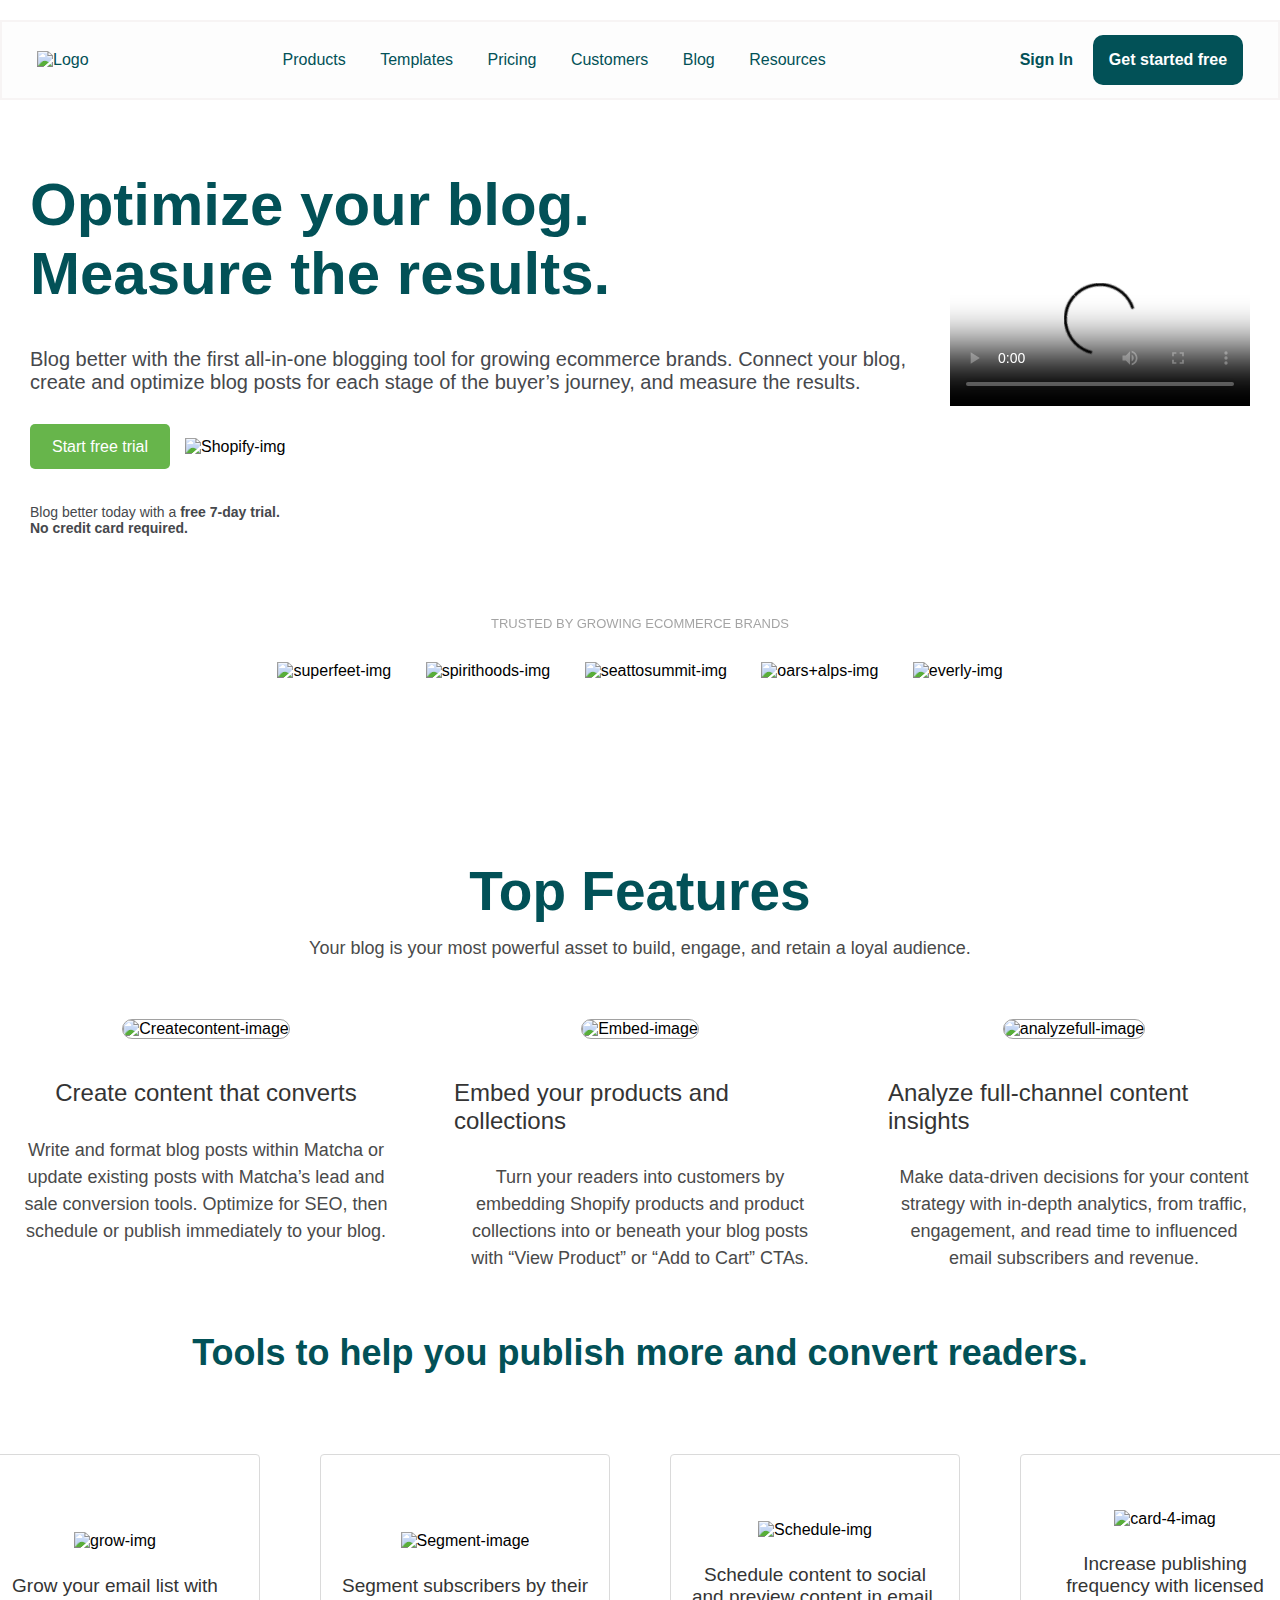
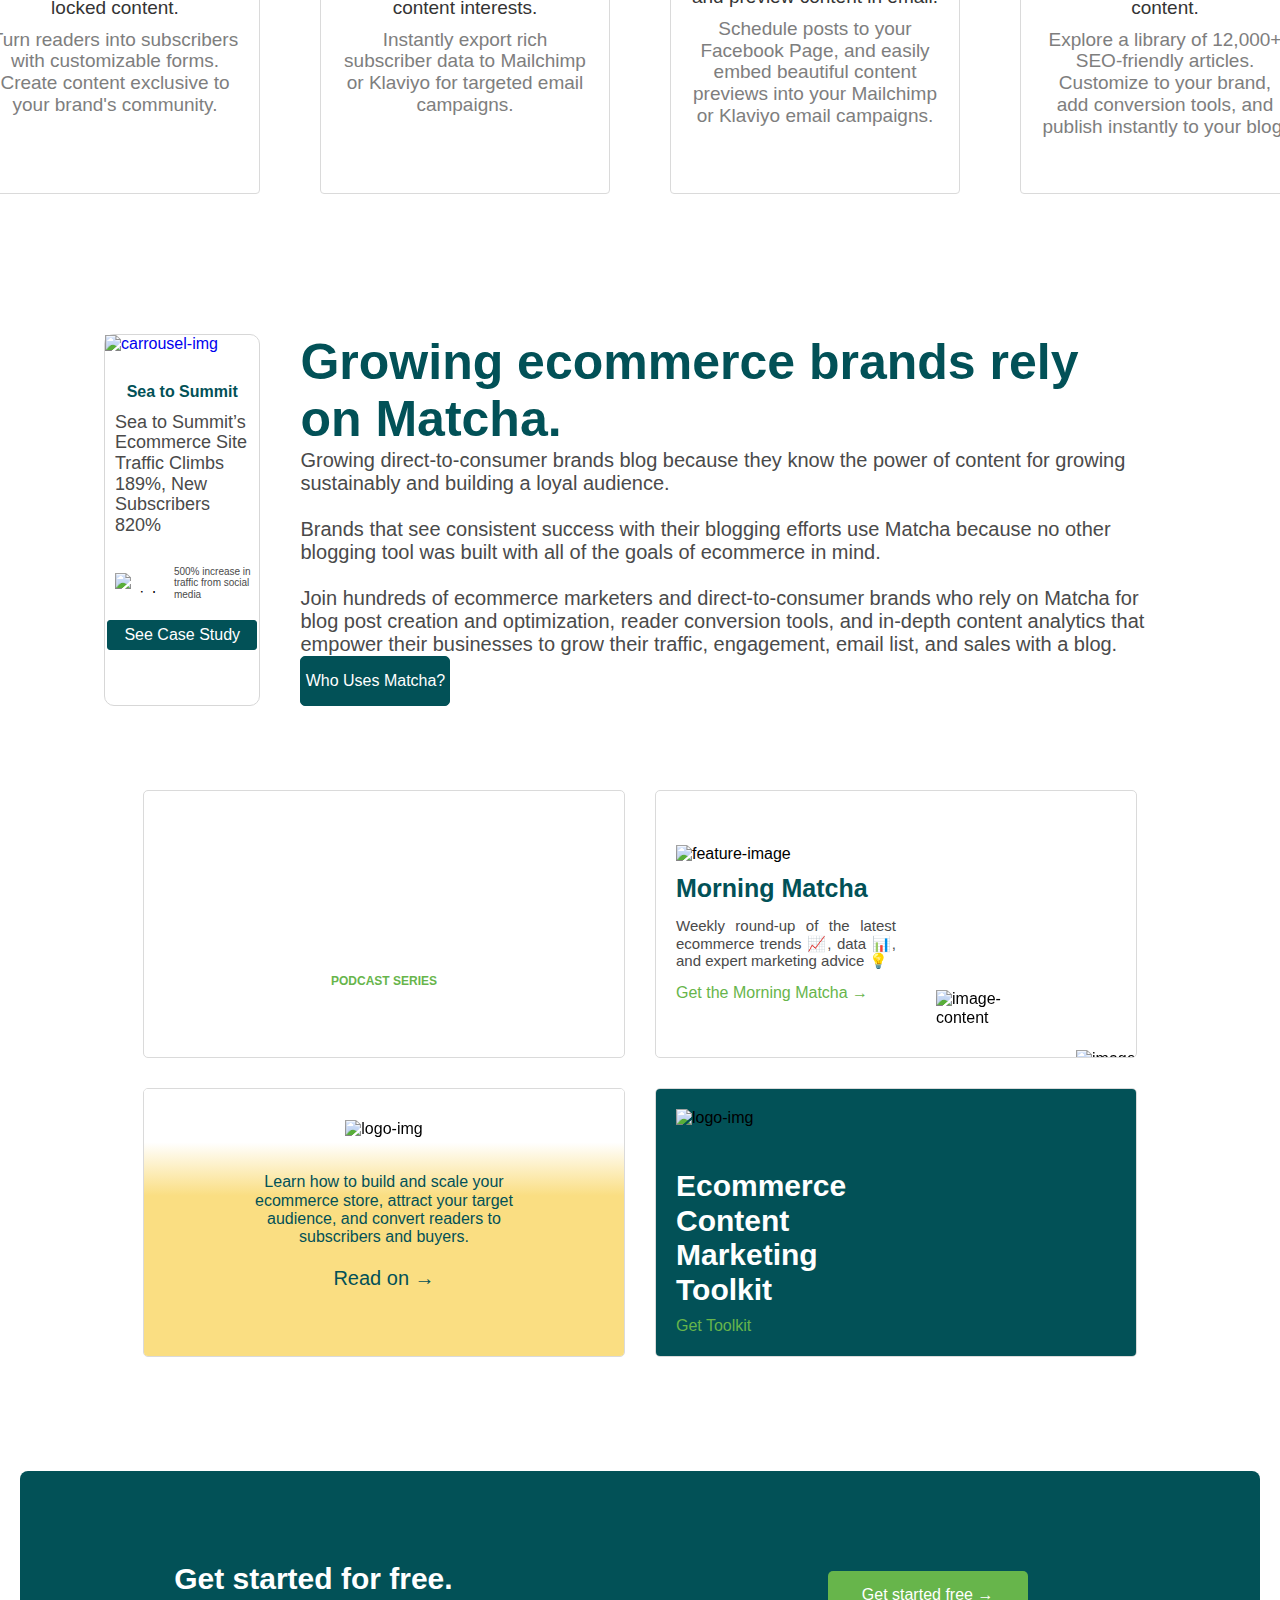
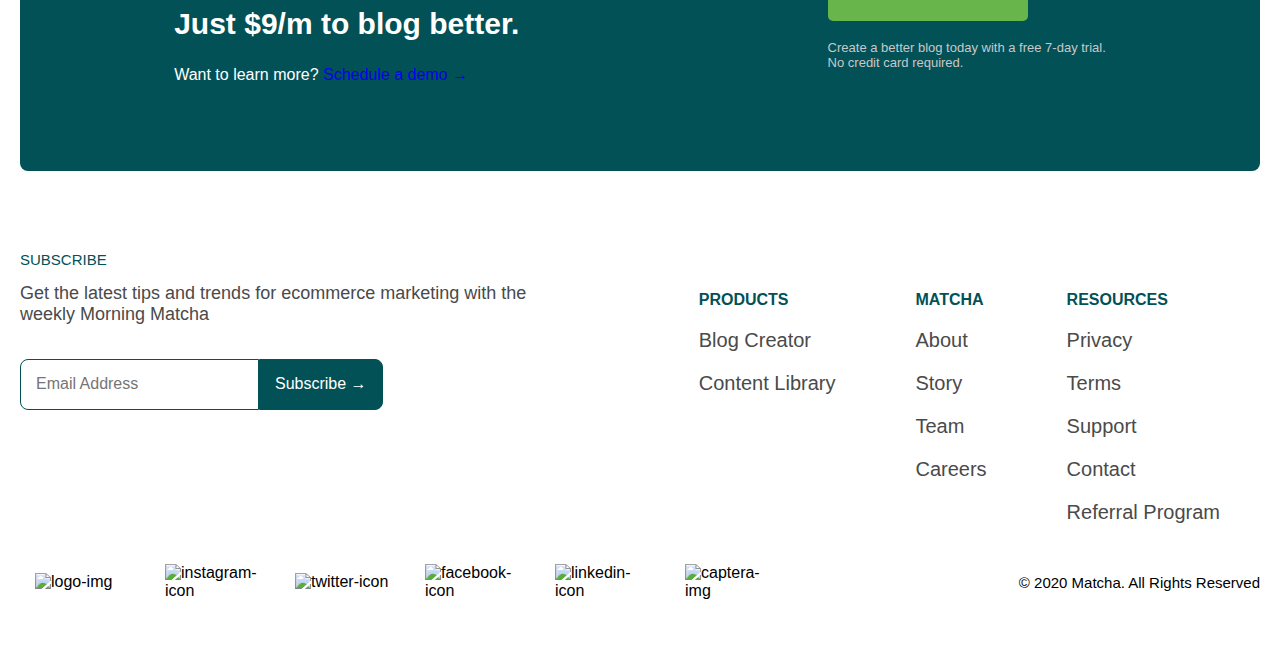
==== commit 5d87734b: "Acabar matcha" ====
--- a/Matcha/index.html
+++ b/Matcha/index.html
@@ -268,7 +268,62 @@
 
     </main>
 
-    <footer></footer>
+    <footer>
+       <div class="footer-container">
+            <section class="footer-section">
+                <div class="form">
+                    <form>
+                        <h4>SUBSCRIBE</h4>
+                        <p>Get the latest tips and trends for ecommerce marketing with the <br> weekly Morning Matcha</p>
+                        <input type="email" placeholder="Email Address"><button type="submit">Subscribe →</button>
+                    </form>
+                </div>
+                <div class="list">
+                    <div  class="table-element">
+                        <h4>PRODUCTS</h4>
+                        <ul>
+                            <li><a href="#">Blog Creator</a></li>
+                            <li><a href="#">Content Library</a></li>
+                            
+                            
+                        </ul>
+                    </div>
+                    <div  class="table-element">
+                        <h4>MATCHA</h4>
+                        <ul>
+                            <li><a href="#">About</a></li>
+                            <li><a href="#">Story</a></li>
+                            <li><a href="#">Team</a></li>
+                            <li><a href="#">Careers</a></li>
+                        </ul>
+                    </div>
+                    <div  class="table-element">
+                        <h4>RESOURCES</h4>
+                        <ul>
+                            <li><a href="#">Privacy</a></li>
+                            <li><a href="#">Terms</a></li>
+                            <li><a href="#">Support</a></li>
+                            <li><a href="#">Contact</a></li>
+                            <li><a href="#">Referral Program</a></li>
+                        </ul>
+                    </div>
+                </div>
+            </section>
+            <footer class="footer-footer">
+                <div class="social-media">
+                    <img src="https://getmatcha.com/wp-content/themes/getmatcha/img/footer_logo.svg" alt="logo-img">
+                    <img src="" alt="instagram-icon">
+                    <img src="" alt="twitter-icon">
+                    <img src="" alt="facebook-icon">
+                    <img src="" alt="linkedin-icon">
+                    <img src="https://getmatcha.com/wp-content/themes/getmatcha/img/capterra-badge.png" alt="captera-img">
+                </div>
+                <div class="rights">
+                    <p>© 2020 Matcha. All Rights Reserved</p>
+                </div>
+            </footer>
+       </div>
+    </footer>
 
 </body>
 </html>--- a/Matcha/styles.css
+++ b/Matcha/styles.css
@@ -713,13 +713,116 @@
     color: #c8c8c8;
 }
 
-
-
-
-
-
-
-
-
-
-
+.footer-container{
+    padding: 20px;
+    margin: 40px 0;
+    display: flex;
+    flex-direction: column;
+    justify-content: space-between;
+}
+
+.footer-section{
+    display: flex;
+    justify-content: space-between;
+}
+
+
+.footer-section form h4{
+    color: var(--main-color);
+    font-size: 15px;
+    font-weight: 100;
+}
+
+
+.footer-section form p{
+    color: var(--text-color);
+    margin-top: 15px;
+    font-size: 18px;
+    font-weight: 100;
+}
+
+.footer-section form input{
+    padding: 15px;
+    border: 1px solid var(--main-color);
+    border-radius: 8px 0 0 8px;
+
+}
+
+.footer-section form button{
+    margin-top: 35px;
+    margin-left: 0;
+    border: 1px solid var(--main-color);
+    border-radius: 0px 8px 8px 0;
+    padding: 15px;
+    background-color: var(--main-color);
+    color: #fff;
+}
+
+.list{
+    display: flex;
+    align-items: flex-start;
+    justify-content: space-around;
+
+}
+
+.table-element{
+    margin: 20px;
+}
+
+.table-element > * {
+    margin: 20px;
+}
+
+.table-element h4{
+    color: var(--main-color);
+}
+
+.table-element ul > li{
+    list-style: none;
+    margin: 20px 0;
+}
+.table-element ul > li a{
+    font-size: 20px;
+    text-decoration: none;
+    color: var(--text-color);
+    
+}
+
+.table-element ul > li a:hover{
+    font-size: 20px;
+    color: var(--secondary-color);
+    transition: 0.3s;
+    
+}
+
+.footer-footer{
+    display: flex;
+    align-items: center;
+    justify-content: space-between;
+}
+
+.social-media{
+    display: flex;
+    align-items: center;
+}
+
+.social-media > *{
+    width : 100px;
+    margin: 0 15px;
+  
+}
+
+.rights p{
+    align-self: flex-end;
+    font-size: 15px;
+}
+
+
+
+
+
+
+
+
+
+
